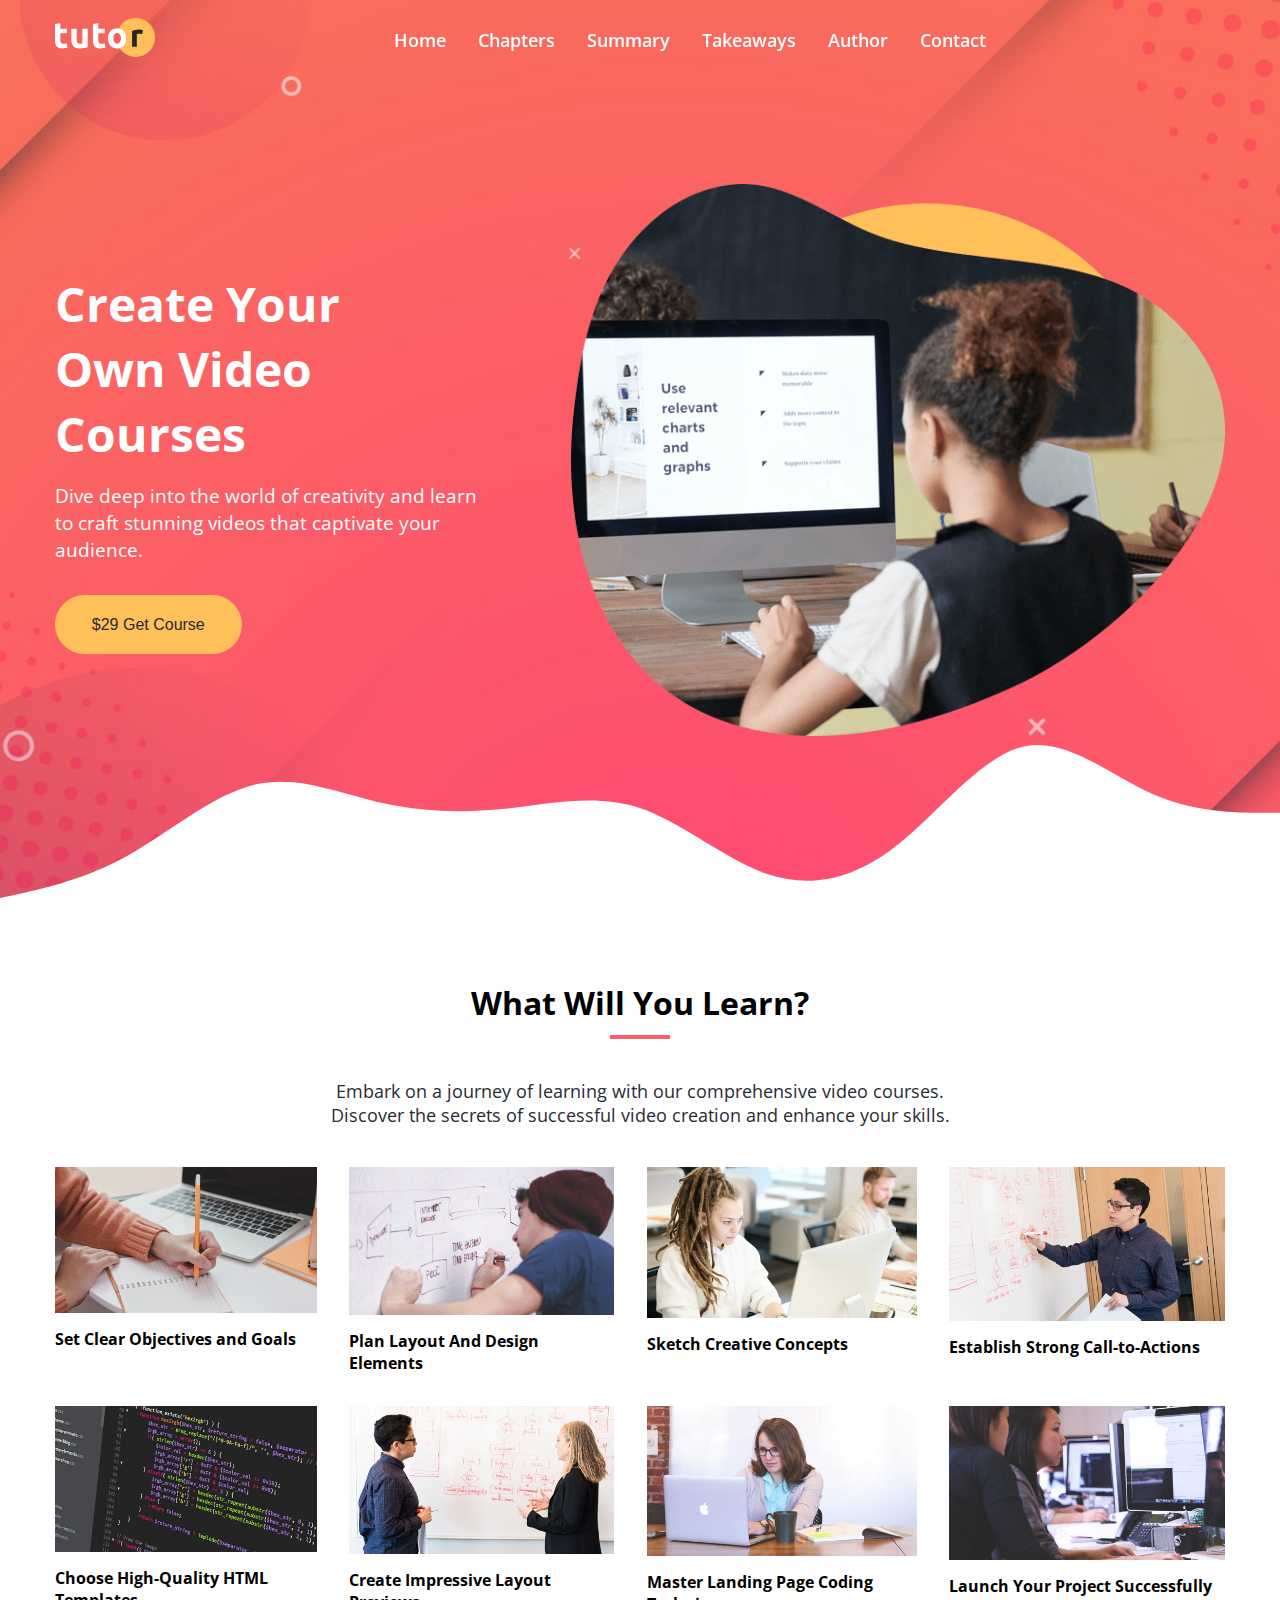
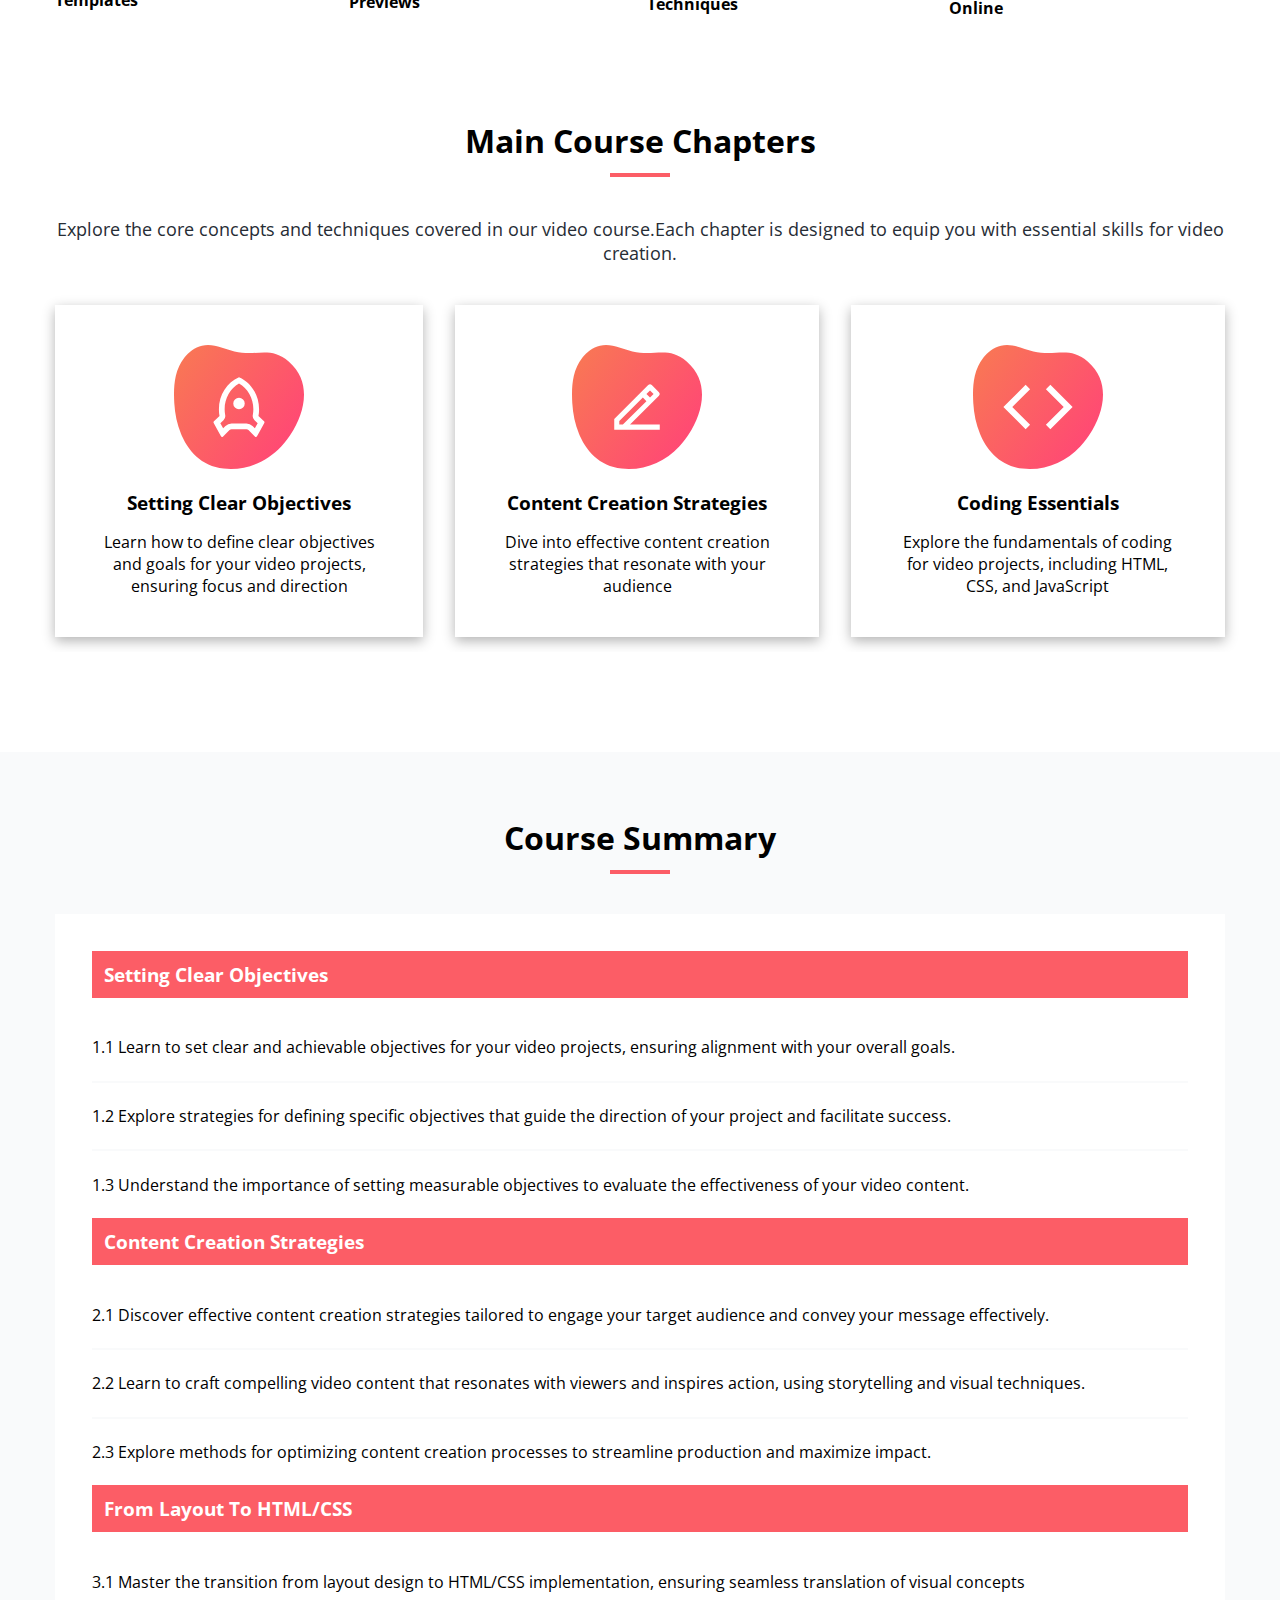
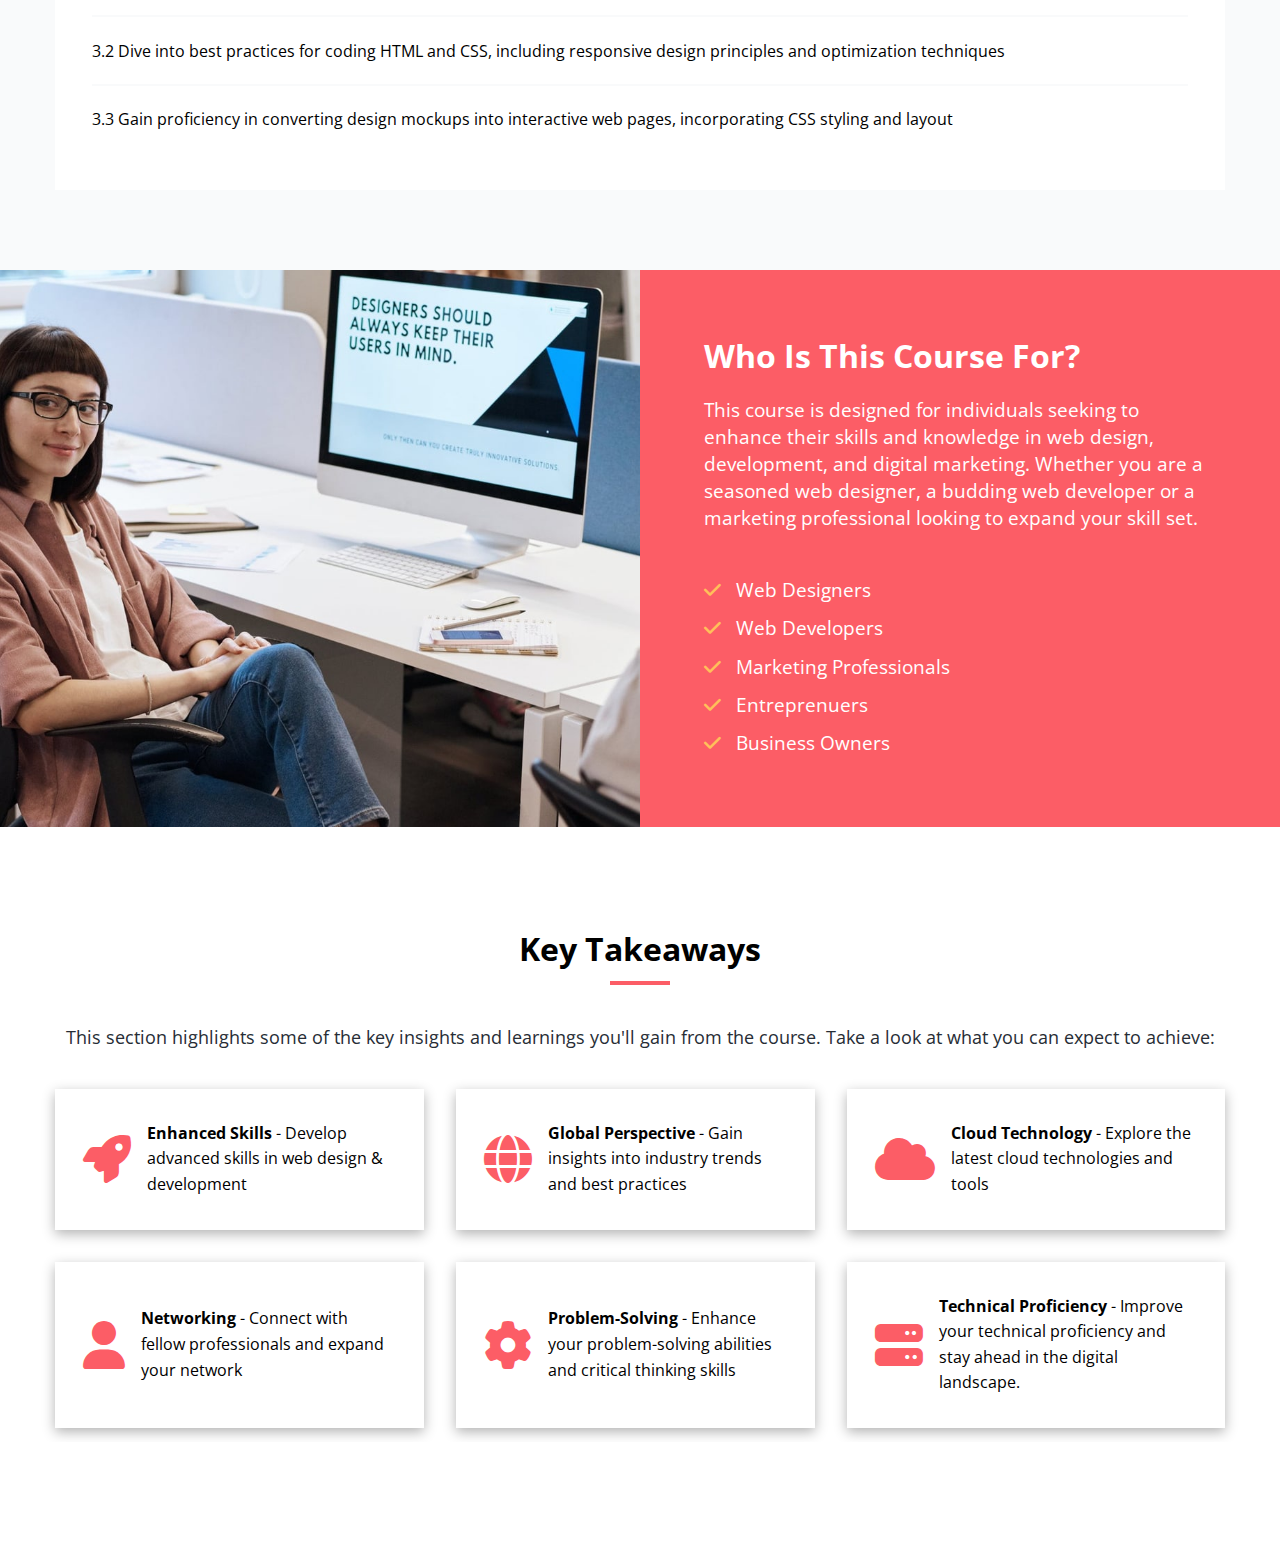
==== tutor-website/index.html @ 5ababb3a "Add skills section" ====
<!DOCTYPE html>
<html lang="en">
  <head>
    <meta charset="UTF-8" />
    <meta http-equiv="X-UA-Compatible" content="IE=edge" />
    <meta name="viewport" content="width=device-width, initial-scale=1.0" />
    <title>Welcome to Tutor</title>
    <link rel="preconnect" href="https://fonts.googleapis.com" />
    <link rel="preconnect" href="https://fonts.gstatic.com" crossorigin />
    <link
      href="https://fonts.googleapis.com/css2?family=Open+Sans:ital,wght@0,300..800;1,300..800&display=swap"
      rel="stylesheet"
    />
    <link
      rel="stylesheet"
      href="https://cdnjs.cloudflare.com/ajax/libs/font-awesome/6.7.2/css/all.min.css"
      integrity="sha512-Evv84Mr4kqVGRNSgIGL/F/aIDqQb7xQ2vcrdIwxfjThSH8CSR7PBEakCr51Ck+w+/U6swU2Im1vVX0SVk9ABhg=="
      crossorigin="anonymous"
      referrerpolicy="no-referrer"
    />
    <link rel="stylesheet" href="./css/styles.css" />
  </head>
  <body>
    <nav class="navbar">
      <div class="container navbar-flex">
        <div class="logo">
          <img src="./images/logo.svg" alt="Logo" />
        </div>
        <div class="main-menu-items">
          <ul class="main-menu-list">
            <li>
              <a href="#">Home</a>
            </li>
            <li>
              <a href="#">Chapters</a>
            </li>
            <li>
              <a href="#">Summary</a>
            </li>
            <li>
              <a href="#">Takeaways</a>
            </li>
            <li>
              <a href="#">Author</a>
            </li>
            <li>
              <a href="#">Contact</a>
            </li>
          </ul>
        </div>
        <div class="mobile-menu">
          <button class="burger"><i class="fas fa-bars fa-2x"></i></button>
        </div>
      </div>
    </nav>

    <div class="hero">
      <svg
        class="hero-wave"
        xmlns="http://www.w3.org/2000/svg"
        viewBox="0 0 1440 320"
      >
        <path
          fill="#ffffff"
          fill-opacity="1"
          d="M0,224L24,218.7C48,213,96,203,144,176C192,149,240,107,288,96C336,85,384,107,432,117.3C480,128,528,128,576,122.7C624,117,672,107,720,122.7C768,139,816,181,864,197.3C912,213,960,203,1008,165.3C1056,128,1104,64,1152,53.3C1200,43,1248,85,1296,106.7C1344,128,1392,128,1416,128L1440,128L1440,320L1416,320C1392,320,1344,320,1296,320C1248,320,1200,320,1152,320C1104,320,1056,320,1008,320C960,320,912,320,864,320C816,320,768,320,720,320C672,320,624,320,576,320C528,320,480,320,432,320C384,320,336,320,288,320C240,320,192,320,144,320C96,320,48,320,24,320L0,320Z"
        ></path>
      </svg>
      <div class="container">
        <div class="hero-container">
          <div class="hero-text">
            <h1>Create Your Own Video Courses</h1>
            <p>
              Dive deep into the world of creativity and learn to craft stunning
              videos that captivate your audience.
            </p>
            <button>$29 Get Course</button>
          </div>
          <div class="hero-photo">
            <img src="./images/header-course.png" alt="A girl" />
          </div>
        </div>
      </div>
    </div>
    <section class="learn">
      <div class="container learn-container">
        <div class="main-heading">
          <h2 class="title">What Will You Learn?</h2>
          <p class="subtitle">
            Embark on a journey of learning with our comprehensive video
            courses.
          </p>
          <p class="subtitle">
            Discover the secrets of successful video creation and enhance your
            skills.
          </p>
        </div>
        <div class="gallery">
          <div class="gallery-item">
            <img src="./images/description-1.jpg" alt="" />
            <p>Set Clear Objectives and Goals</p>
          </div>
          <div class="gallery-item">
            <img src="./images/description-2.jpg" alt="" />
            <p>Plan Layout And Design Elements</p>
          </div>
          <div class="gallery-item">
            <img src="./images/description-3.jpg" alt="" />
            <p>Sketch Creative Concepts</p>
          </div>
          <div class="gallery-item">
            <img src="./images/description-4.jpg" alt="" />
            <p>Establish Strong Call-to-Actions</p>
          </div>
          <div class="gallery-item">
            <img src="./images/description-5.jpg" alt="" />
            <p>Choose High-Quality HTML Templates</p>
          </div>
          <div class="gallery-item">
            <img src="./images/description-6.jpg" alt="" />
            <p>Create Impressive Layout Previews</p>
          </div>
          <div class="gallery-item">
            <img src="./images/description-7.jpg" alt="" />
            <p>Master Landing Page Coding Techniques</p>
          </div>
          <div class="gallery-item">
            <img src="./images/description-8.jpg" alt="" />
            <p>Launch Your Project Successfully Online</p>
          </div>
        </div>
      </div>
    </section>
    <section class="concepts">
      <div class="container concepts-container">
        <div class="main-heading">
          <h2 class="title">Main Course Chapters</h2>
          <p class="subtitle">
            Explore the core concepts and techniques covered in our video
            course.Each chapter is designed to equip you with essential skills
            for video creation.
          </p>
        </div>
        <div class="concept-items">
          <div class="concept-item">
            <img src="./images/chapters-icon-1.svg" alt="" />
            <h3>Setting Clear Objectives</h3>
            <p>
              Learn how to define clear objectives and goals for your video
              projects, ensuring focus and direction
            </p>
          </div>
          <div class="concept-item">
            <img src="./images/chapters-icon-2.svg" alt="" />
            <h3>Content Creation Strategies</h3>
            <p>
              Dive into effective content creation strategies that resonate with
              your audience
            </p>
          </div>
          <div class="concept-item">
            <img src="./images/chapters-icon-3.svg" alt="" />
            <h3>Coding Essentials</h3>
            <p>
              Explore the fundamentals of coding for video projects, including
              HTML, CSS, and JavaScript
            </p>
          </div>
        </div>
      </div>
    </section>
    <section class="summary">
      <div class="container summary-container">
        <div class="main-heading">
          <h2 class="title">Course Summary</h2>
        </div>
        <div class="summary-items">
          <div class="summary-item">
            <h3>Setting Clear Objectives</h3>
            <p>
              1.1 Learn to set clear and achievable objectives for your video
              projects, ensuring alignment with your overall goals.
            </p>
            <p>
              1.2 Explore strategies for defining specific objectives that guide
              the direction of your project and facilitate success.
            </p>
            <p>
              1.3 Understand the importance of setting measurable objectives to
              evaluate the effectiveness of your video content.
            </p>
          </div>
          <div class="summary-item">
            <h3>Content Creation Strategies</h3>
            <p>
              2.1 Discover effective content creation strategies tailored to
              engage your target audience and convey your message effectively.
            </p>
            <p>
              2.2 Learn to craft compelling video content that resonates with
              viewers and inspires action, using storytelling and visual
              techniques.
            </p>
            <p>
              2.3 Explore methods for optimizing content creation processes to
              streamline production and maximize impact.
            </p>
          </div>
          <div class="summary-item">
            <h3>From Layout To HTML/CSS</h3>
            <p>
              3.1 Master the transition from layout design to HTML/CSS
              implementation, ensuring seamless translation of visual concepts
            </p>
            <p>
              3.2 Dive into best practices for coding HTML and CSS, including
              responsive design principles and optimization techniques
            </p>
            <p>
              3.3 Gain proficiency in converting design mockups into interactive
              web pages, incorporating CSS styling and layout
            </p>
          </div>
        </div>
      </div>
    </section>
    <section class="audience">
      <div class="audience-container">
        <div class="audience-left"></div>
        <div class="audience-right">
          <h2>Who Is This Course For?</h2>
          <p>
            This course is designed for individuals seeking to enhance their
            skills and knowledge in web design, development, and digital
            marketing. Whether you are a seasoned web designer, a budding web
            developer or a marketing professional looking to expand your skill
            set.
          </p>
          <ul>
            <li><i class="fa-solid fa-check"></i>Web Designers</li>
            <li><i class="fa-solid fa-check"></i>Web Developers</li>
            <li><i class="fa-solid fa-check"></i>Marketing Professionals</li>
            <li><i class="fa-solid fa-check"></i>Entreprenuers</li>
            <li><i class="fa-solid fa-check"></i>Business Owners</li>
          </ul>
        </div>
      </div>
    </section>
    <section class="skills">
      <div class="container skills-container">
        <div class="main-heading">
          <h2 class="title">Key Takeaways</h2>
          <p class="subtitle">
            This section highlights some of the key insights and learnings
            you'll gain from the course. Take a look at what you can expect to
            achieve:
          </p>
        </div>
        <div class="skills-items">
          <div class="skills-item">
            <i class="fas fa-rocket fa-3x"></i>
            <p>
              <strong>Enhanced Skills</strong> - Develop advanced skills in web
              design & development
            </p>
          </div>
          <div class="skills-item">
            <i class="fas fa-globe fa-3x"></i>
            <p>
              <strong>Global Perspective</strong> - Gain insights into industry
              trends and best practices
            </p>
          </div>
          <div class="skills-item">
            <i class="fas fa-cloud fa-3x"></i>
            <p>
              <strong>Cloud Technology</strong> - Explore the latest cloud
              technologies and tools
            </p>
          </div>
          <div class="skills-item">
            <i class="fas fa-user fa-3x"></i>
            <p>
              <strong>Networking</strong> - Connect with fellow professionals
              and expand your network
            </p>
          </div>
          <div class="skills-item">
            <i class="fas fa-cog fa-3x"></i>
            <p>
              <strong>Problem-Solving</strong> - Enhance your problem-solving
              abilities and critical thinking skills
            </p>
          </div>
          <div class="skills-item">
            <i class="fas fa-server fa-3x"></i>
            <p>
              <strong>Technical Proficiency</strong> - Improve your technical
              proficiency and stay ahead in the digital landscape.
            </p>
          </div>
        </div>
      </div>
    </section>
    <script src="./js/script.js"></script>
  </body>
</html>
---- tutor-website/css/styles.css ----
* {
  margin: 0;
  padding: 0;
  box-sizing: border-box;
}
img {
  max-width: 100%;
}
body {
  font-family: "Open Sans", serif;
  width: 100%;
  overflow-x: hidden;
}
.logo {
  width: 100px;
}
button {
  border: none;
  background: transparent;
  outline: none;
}
a {
  text-decoration: none;
}
li {
  list-style-type: none;
}
section {
  padding-bottom: 100px;
}
.container {
  overflow: hidden;
  max-width: 1200px;
  margin: 0 auto;
  padding-inline: 15px;
}
.main-heading {
  margin-bottom: 40px;
}
.title {
  font-size: 2rem;
  font-weight: 700;
  margin-bottom: 40px;
  position: relative;
  padding-bottom: 15px;
}
.title:after {
  display: block;
  position: absolute;
  content: "";
  left: 50%;
  bottom: 0px;
  width: 60px;
  height: 4px;
  background: #fc5d66;
  translate: -50% 0;
}
.subtitle {
  font-size: 18px;
  color: #272d35;
}
.main-heading {
  text-align: center;
}
.navbar.active {
  background: rgba(235, 77, 85, 0.8);
  backdrop-filter: blur(10px);
}
.navbar {
  z-index: 100;
  display: flex;
  align-items: center;
  justify-content: space-between;
  /* border: 1px solid black; */
  width: 100%;
  height: 80px;
  position: fixed;
  /* padding-block: 20px; */
  transition: background 0.3s ease;
}
.navbar a {
  color: #fff;
  font-weight: 600;
  font-size: 18px;
}
.navbar-flex {
  display: flex;
  justify-content: space-between;
  align-items: center;
  width: 100%;
}
.main-menu-list {
  display: flex;
  gap: 2rem;
}

.burger {
  color: #fff;
  padding: 7px;
  display: none;
}

.hero {
  position: relative;
  background: url("../images/header-background.jpg") no-repeat center
    center/cover;
  padding-block: 11.5rem 15rem;
  min-height: 100vh;
  color: #fff;
}
.main-menu-list.active {
  translate: 0;
}
.hero-container {
  display: flex;
  gap: 80px;
  align-items: center;
  justify-content: space-between;
}
.hero-text {
  flex: 1;
}
.hero-text button {
  display: block;
  background: #ffc05a;
  padding: 1.3rem 2.3rem;
  border-radius: 32px;
  font-size: 1rem;
  color: #272d35;
}
.hero-text h1 {
  font-size: 3rem;
  margin-bottom: 1rem;
  max-width: 400px;
}
.hero-text p {
  font-size: 1.2rem;
  margin-bottom: 2rem;
}
.hero-photo img {
  width: 100%;
}
.hero-photo {
  flex: 1.5;
}
.hero-wave {
  position: absolute;
  left: 0;
  bottom: -2px;
}

.gallery {
  display: grid;
  grid-template-columns: repeat(4, auto);
  gap: 2rem;
}
.gallery-item img {
  transition: transform 0.3s ease;
  margin-bottom: 10px;
}
.gallery-item img:hover {
  transform: scale(1.1);
}
.gallery-item p {
  font-weight: 700;
}

.concept-items {
  display: grid;
  grid-template-columns: repeat(3, auto);
  gap: 2rem;
  text-align: center;
}

.concepts-container {
  padding-block-end: 15px;
}

.concept-item {
  padding: 40px;
  box-shadow: 0 4px 12px 0 rgba(0, 0, 0, 0.3);
}
.concept-item *:not(:last-child) {
  margin-bottom: 1rem;
}
.concept-item img {
  width: 130px;
}

.summary {
  background-color: #f9fafb;
  padding: 4rem 2rem 5rem;
}
.summary-items {
  background: #fff;
  padding: 2.3rem;
}
.summary-item h3 {
  background: #fc5d66;
  color: #fff;
  font-weight: 700;
  font-size: 1.2rem;
  padding: 10px 12px;
  margin-bottom: 1rem;
}
.summary-item p {
  padding: 1.4rem 0;
}
.summary-item p:not(:last-child) {
  border-bottom: 2px solid #f9fafb;
}

.audience-container {
  display: flex;
}
.audience-left {
  width: 50%;
  background: url("../images/audience.jpg") no-repeat top center/cover;
}
.audience-right {
  color: #fff;
  background: #fc5d66;
  width: 50%;
  padding: 4rem;
}
.audience-right h2 {
  font-size: 2rem;
  font-weight: 700;
  margin-bottom: 1.2rem;
}
.audience-right p {
  font-size: 1.2rem;
  margin-bottom: 2.5rem;
}
.audience-right i {
  color: #ffc05a;
  margin-right: 15px;
}
.audience-right ul li {
  font-size: 1.2rem;
  line-height: 2;
}

.skills-container {
  padding-bottom: 14px;
}
.skills-items {
  display: grid;
  grid-template-columns: repeat(3, auto);
  gap: 2rem;
}
.skills-item i {
  color: #fc5d66;
  margin-right: 1rem;
}

.skills-item {
  display: flex;
  align-items: center;
  box-shadow: 0 4px 12px 0 rgba(0, 0, 0, 0.3);
  background: #fff;
  padding: 2rem 1.75rem;
  line-height: 1.6rem;
}
@media (max-width: 1200px) {
  .gallery {
    grid-template-columns: repeat(3, auto);
  }
  .audience-left {
    width: 40%;
    background-position: left center;
  }
  .audience-right {
    width: 60%;
  }
}
@media (max-width: 1100px) {
  .concept-items {
    grid-template-columns: repeat(2, auto);
  }
}
@media (max-width: 995px) {
  .hero-container {
    flex-direction: column;
  }
  .hero-text {
    max-width: 500px;
    display: flex;
    flex-direction: column;
    align-items: center;
    text-align: center;
  }
  .hero-text h1 {
    font-size: 2.5rem;
  }
  .gallery {
    grid-template-columns: repeat(2, auto);
  }
  .audience-container {
    flex-direction: column;
  }
  .audience-left {
    height: 600px;
    width: 100%;
  }
  .audience-right {
    width: 100%;
  }
  .skills-items {
    grid-template-columns: repeat(2, auto);
  }
}
@media (max-width: 768px) {
  .main-menu-list {
    /* display: none; */
    flex-direction: column;
    align-items: center;
    justify-content: center;
    position: fixed;
    background: rgba(0, 0, 0, 0.8);
    width: 100%;
    height: calc(100vh - 80px);
    left: 0;
    top: 80px;
    translate: 100% 0;
    transition: translate 0.3s ease;
  }
  .burger {
    display: block;
  }
  .concept-items {
    grid-template-columns: repeat(1, auto);
  }
  .skills-items {
    grid-template-columns: repeat(1, auto);
  }
}
@media (max-width: 580px) {
  .gallery {
    grid-template-columns: repeat(1, auto);
  }
  .audience-left {
    display: none;
  }
}
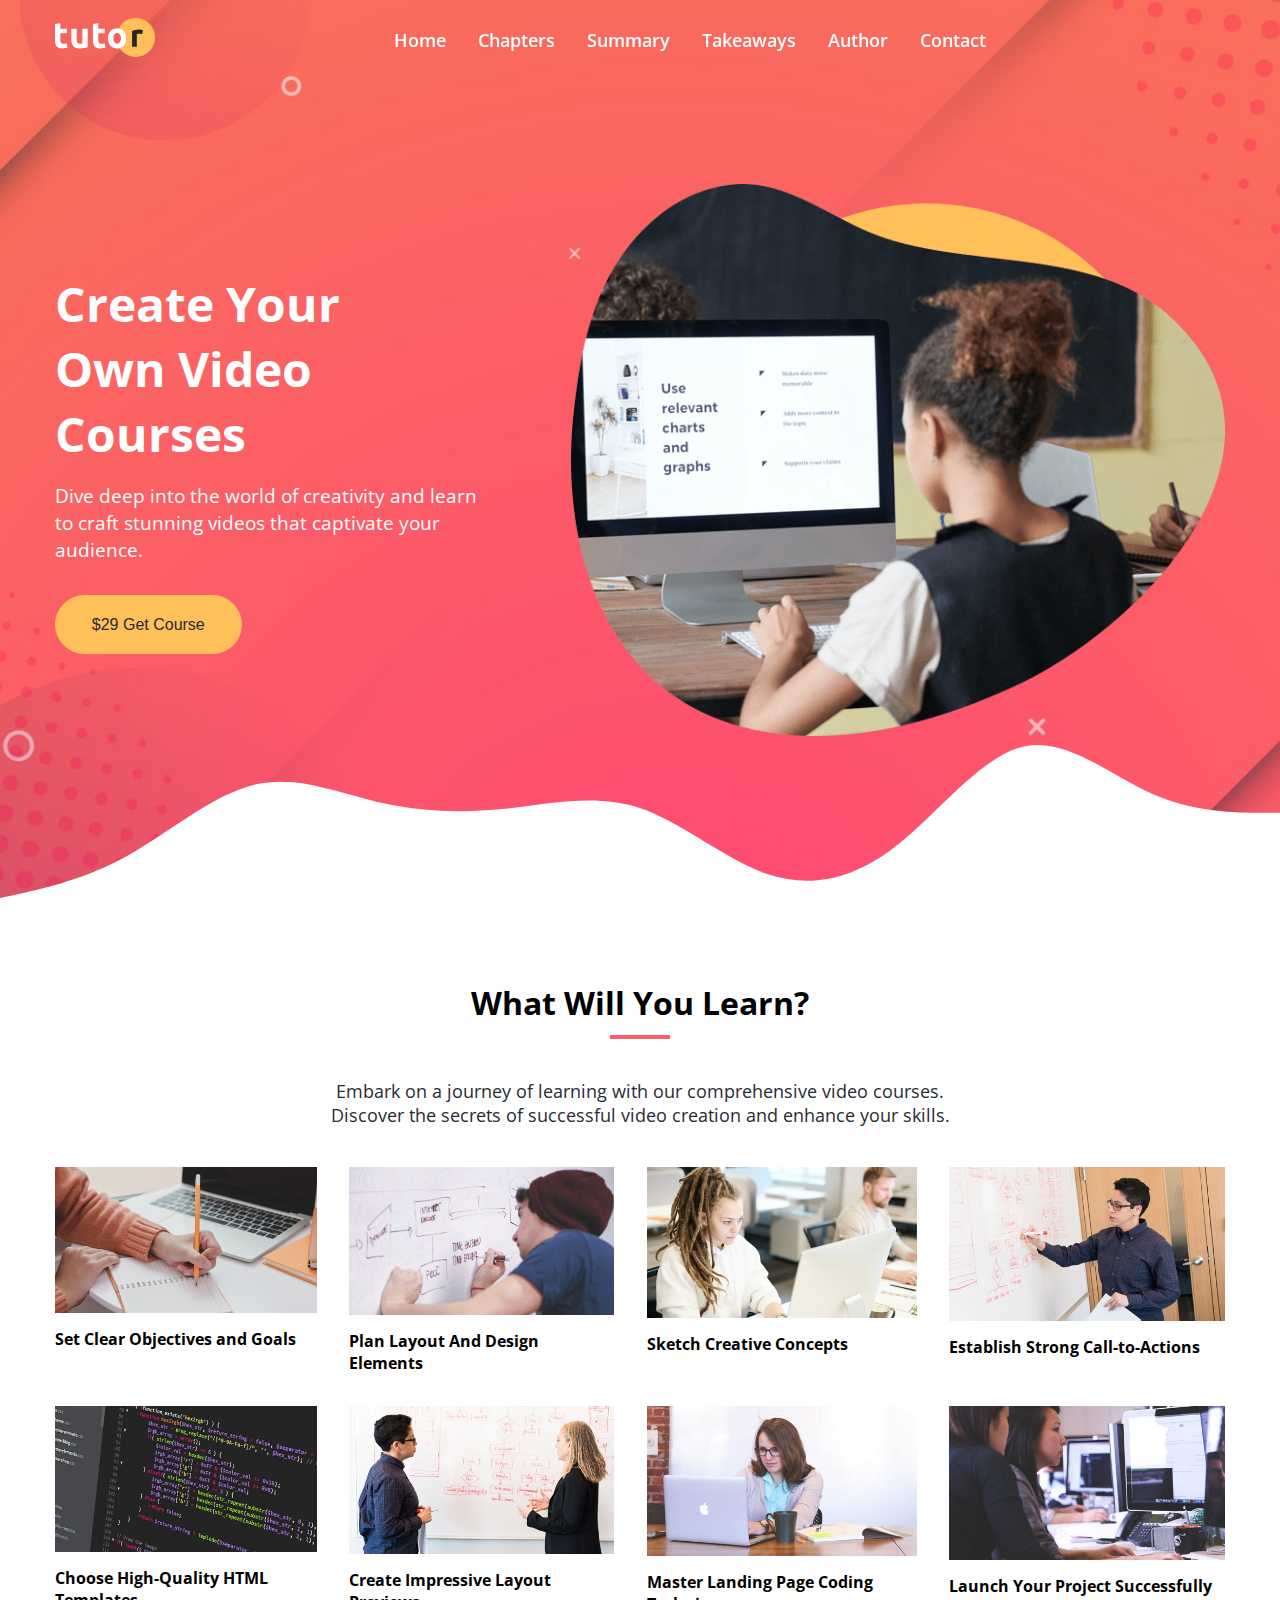
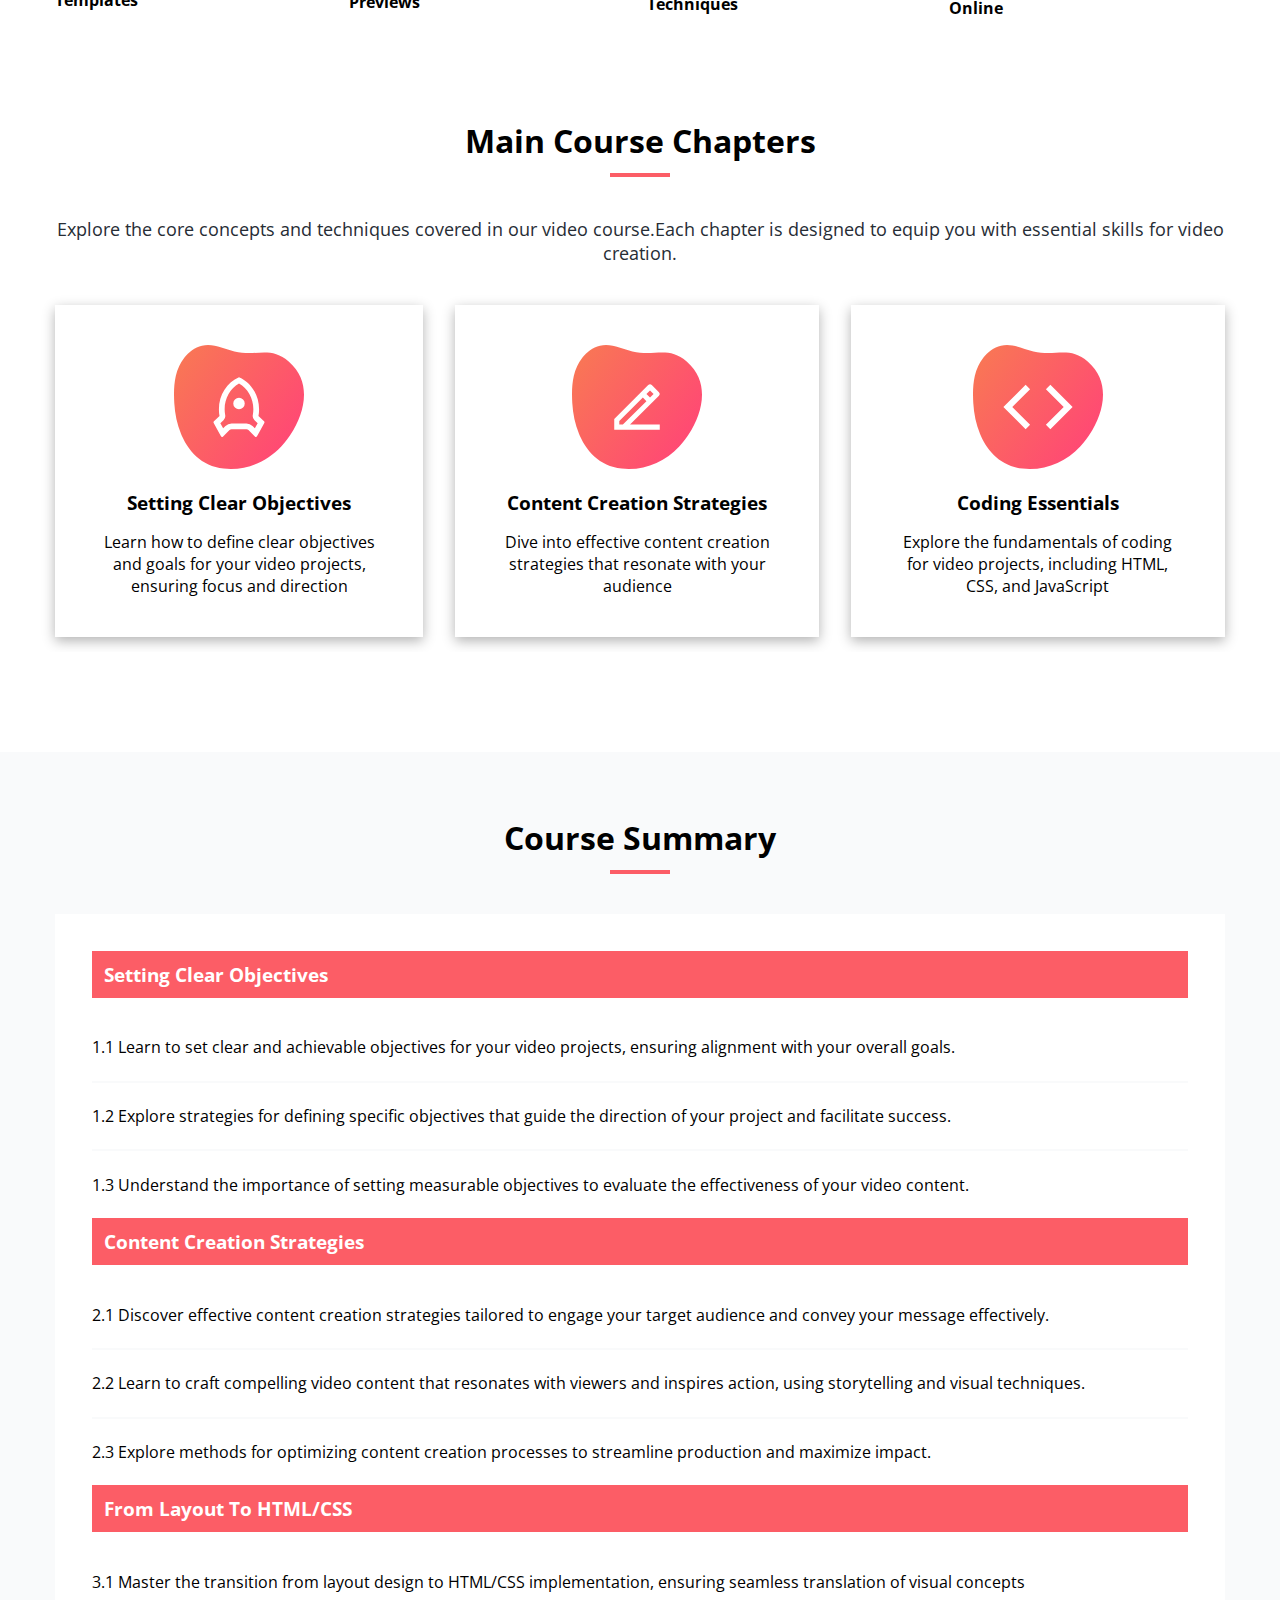
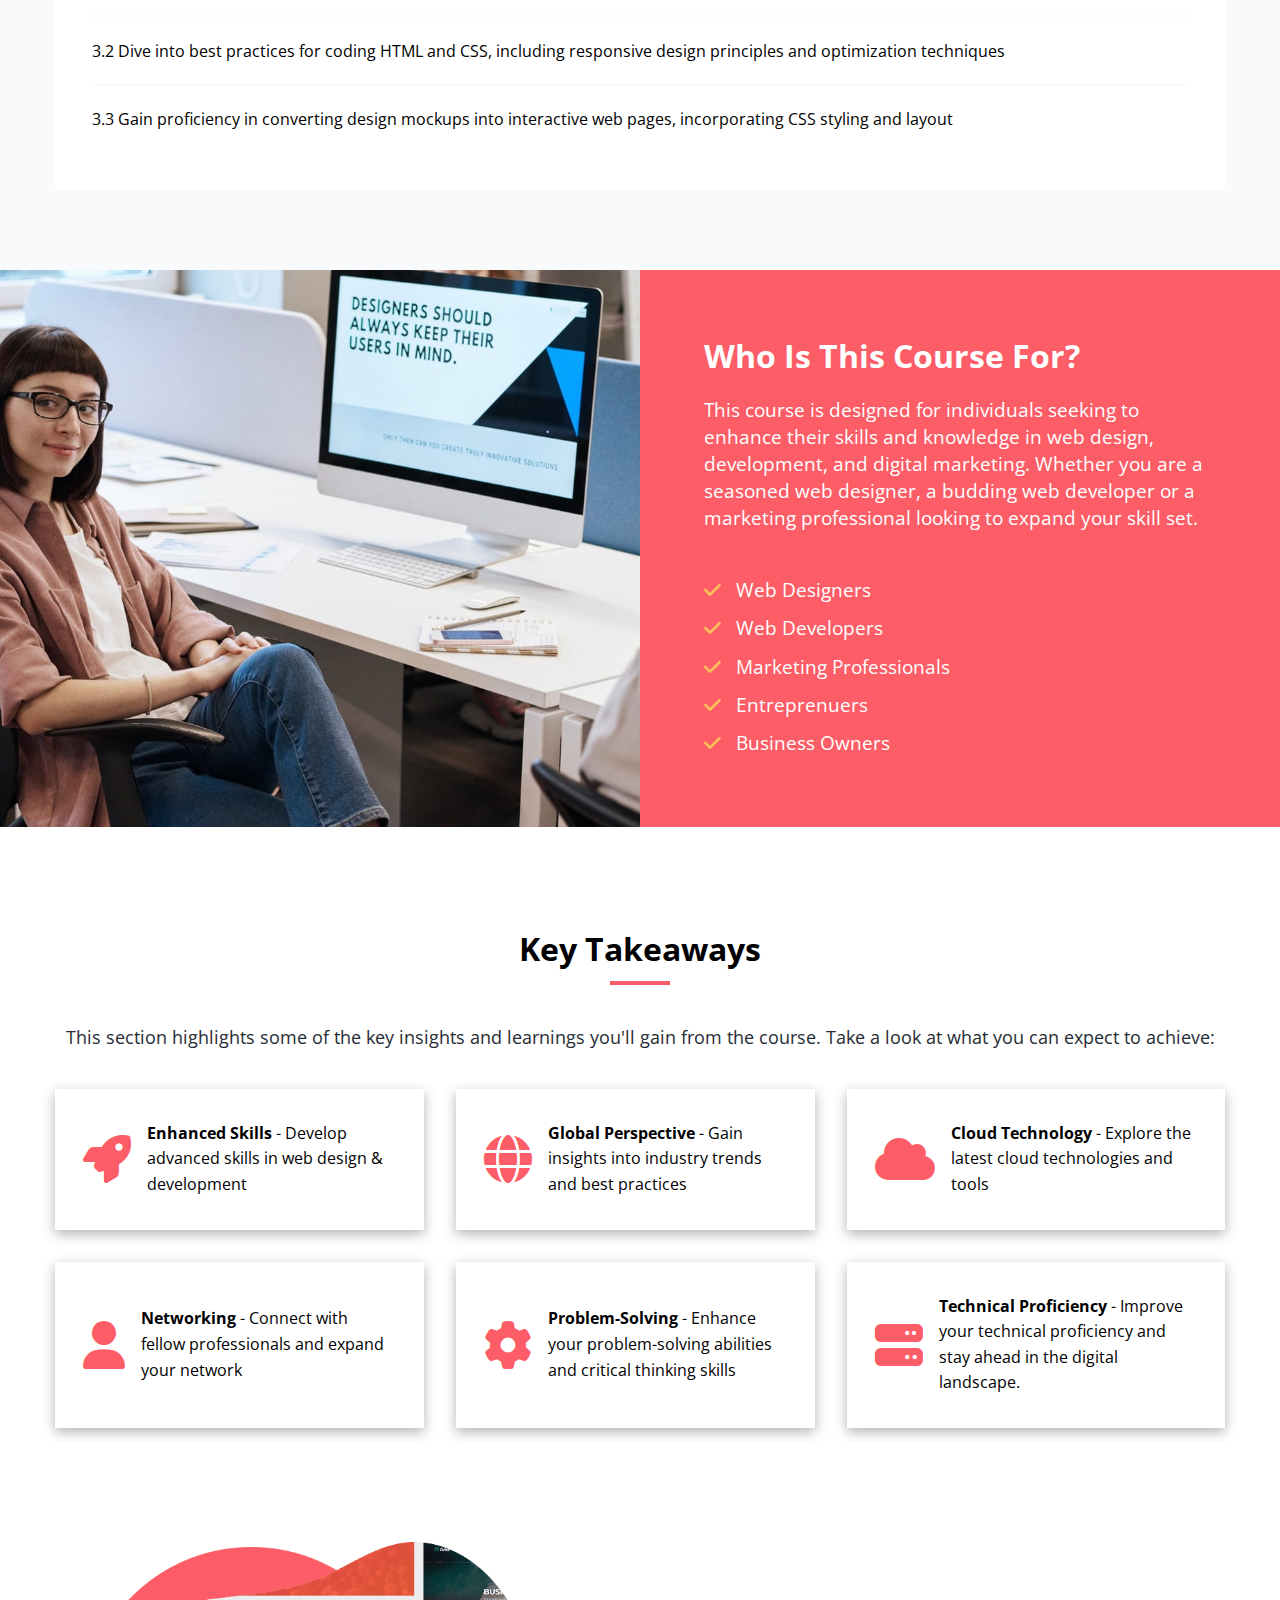
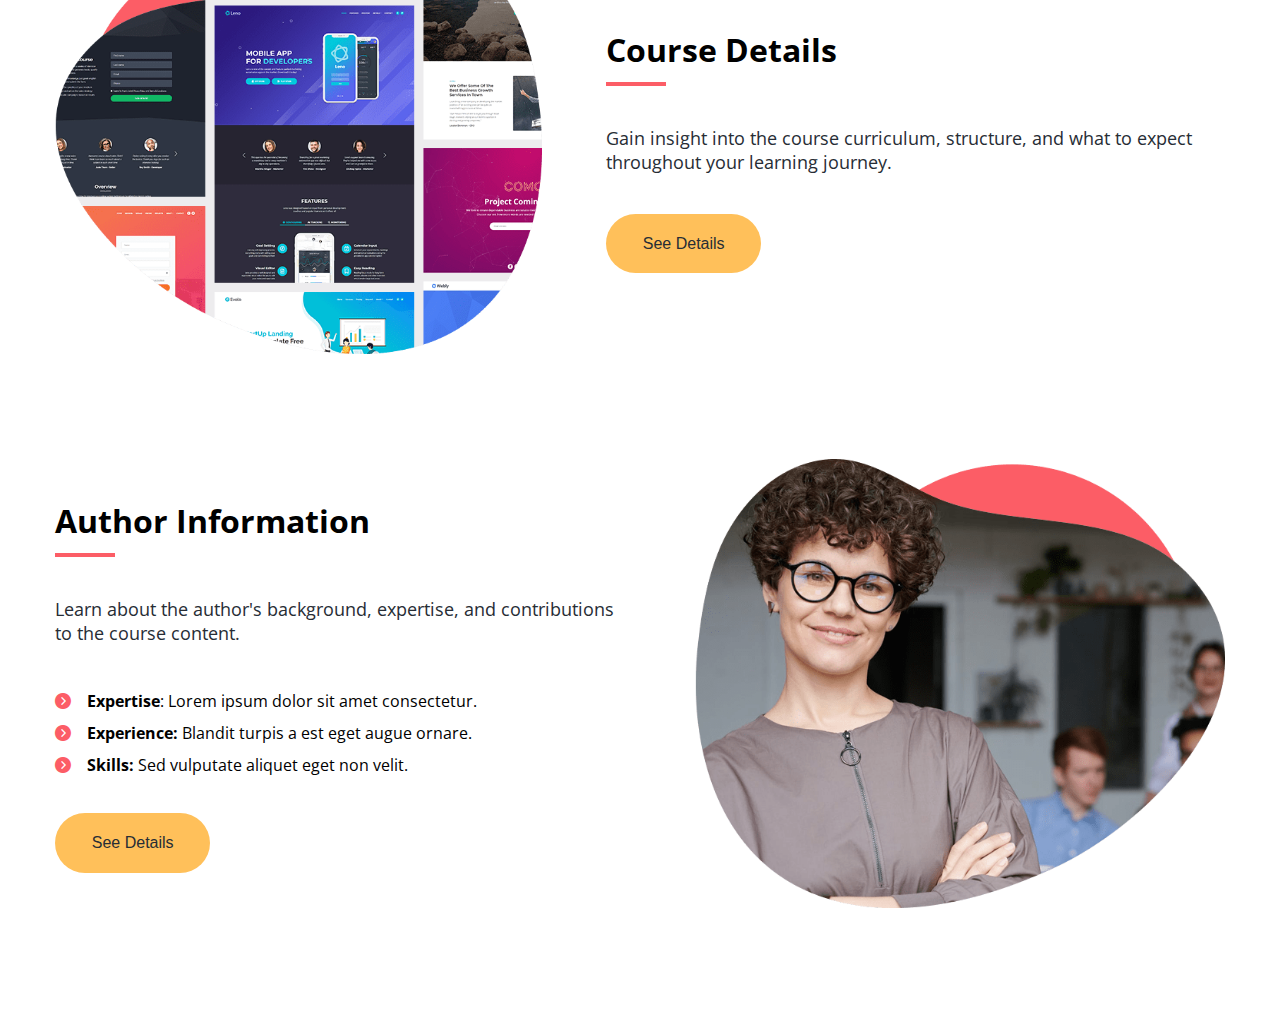
==== commit 6755250e: "Add info and details section" ====
--- a/tutor-website/index.html
+++ b/tutor-website/index.html
@@ -74,7 +74,7 @@
               Dive deep into the world of creativity and learn to craft stunning
               videos that captivate your audience.
             </p>
-            <button>$29 Get Course</button>
+            <button class="btn btn-border">$29 Get Course</button>
           </div>
           <div class="hero-photo">
             <img src="./images/header-course.png" alt="A girl" />
@@ -302,6 +302,60 @@
         </div>
       </div>
     </section>
+    <section class="details">
+      <div class="container details-container">
+        <div class="flex-block">
+          <div class="details-left">
+            <img src="./images/details.png" alt="details" />
+          </div>
+          <div class="details-right">
+            <div class="main-heading main-heading-left">
+              <h2 class="title">Course Details</h2>
+              <p class="subtitle">
+                Gain insight into the course curriculum, structure, and what to
+                expect throughout your learning journey.
+              </p>
+            </div>
+            <button class="btn">See Details</button>
+          </div>
+        </div>
+      </div>
+    </section>
+    <section class="info">
+      <div class="container details-container">
+        <div class="flex-block flex-block-inverted">
+          <div class="details-left">
+            <img src="./images/author.png" alt="details" />
+          </div>
+          <div class="details-right">
+            <div class="main-heading main-heading-left">
+              <h2 class="title">Author Information</h2>
+              <p class="subtitle">
+                Learn about the author's background, expertise, and
+                contributions to the course content.
+              </p>
+            </div>
+            <ul>
+              <li>
+                <i class="fas fa-chevron-circle-right"></i
+                ><strong>Expertise</strong>: Lorem ipsum dolor sit amet
+                consectetur.
+              </li>
+              <li>
+                <i class="fas fa-chevron-circle-right"></i
+                ><strong>Experience:</strong> Blandit turpis a est eget augue
+                ornare.
+              </li>
+              <li>
+                <i class="fas fa-chevron-circle-right"></i
+                ><strong>Skills:</strong> Sed vulputate aliquet eget non velit.
+              </li>
+            </ul>
+            <button class="btn">See Details</button>
+          </div>
+        </div>
+      </div>
+    </section>
     <script src="./js/script.js"></script>
   </body>
 </html>
--- a/tutor-website/css/styles.css
+++ b/tutor-website/css/styles.css
@@ -36,6 +36,22 @@
 }
 .main-heading {
   margin-bottom: 40px;
+  text-align: center;
+}
+.main-heading-left {
+  text-align: left;
+}
+.main-heading-left .title:after {
+  translate: 0;
+  left: 0;
+}
+.flex-block {
+  display: flex;
+  align-items: center;
+  gap: 4rem;
+}
+.flex-block-inverted {
+  flex-direction: row-reverse;
 }
 .title {
   font-size: 2rem;
@@ -59,8 +75,21 @@
   font-size: 18px;
   color: #272d35;
 }
-.main-heading {
-  text-align: center;
+.btn {
+  display: block;
+  background: #ffc05a;
+  padding: 1.3rem 2.3rem;
+  border-radius: 32px;
+  font-size: 1rem;
+  color: #272d35;
+  transition: all 0.3s ease;
+}
+.btn-border:hover {
+  border: 1px solid #fff;
+}
+.btn:hover {
+  background: #fc5d66;
+  color: #fff;
 }
 .navbar.active {
   background: rgba(235, 77, 85, 0.8);
@@ -120,14 +149,7 @@
 .hero-text {
   flex: 1;
 }
-.hero-text button {
-  display: block;
-  background: #ffc05a;
-  padding: 1.3rem 2.3rem;
-  border-radius: 32px;
-  font-size: 1rem;
-  color: #272d35;
-}
+
 .hero-text h1 {
   font-size: 3rem;
   margin-bottom: 1rem;
@@ -249,7 +271,8 @@
   grid-template-columns: repeat(3, auto);
   gap: 2rem;
 }
-.skills-item i {
+.skills-item i,
+.info i {
   color: #fc5d66;
   margin-right: 1rem;
 }
@@ -262,6 +285,14 @@
   padding: 2rem 1.75rem;
   line-height: 1.6rem;
 }
+
+.info ul {
+  margin-bottom: 2rem;
+}
+.info ul li {
+  line-height: 2rem;
+}
+
 @media (max-width: 1200px) {
   .gallery {
     grid-template-columns: repeat(3, auto);
@@ -308,6 +339,9 @@
   }
   .skills-items {
     grid-template-columns: repeat(2, auto);
+  }
+  .flex-block {
+    flex-direction: column;
   }
 }
 @media (max-width: 768px) {
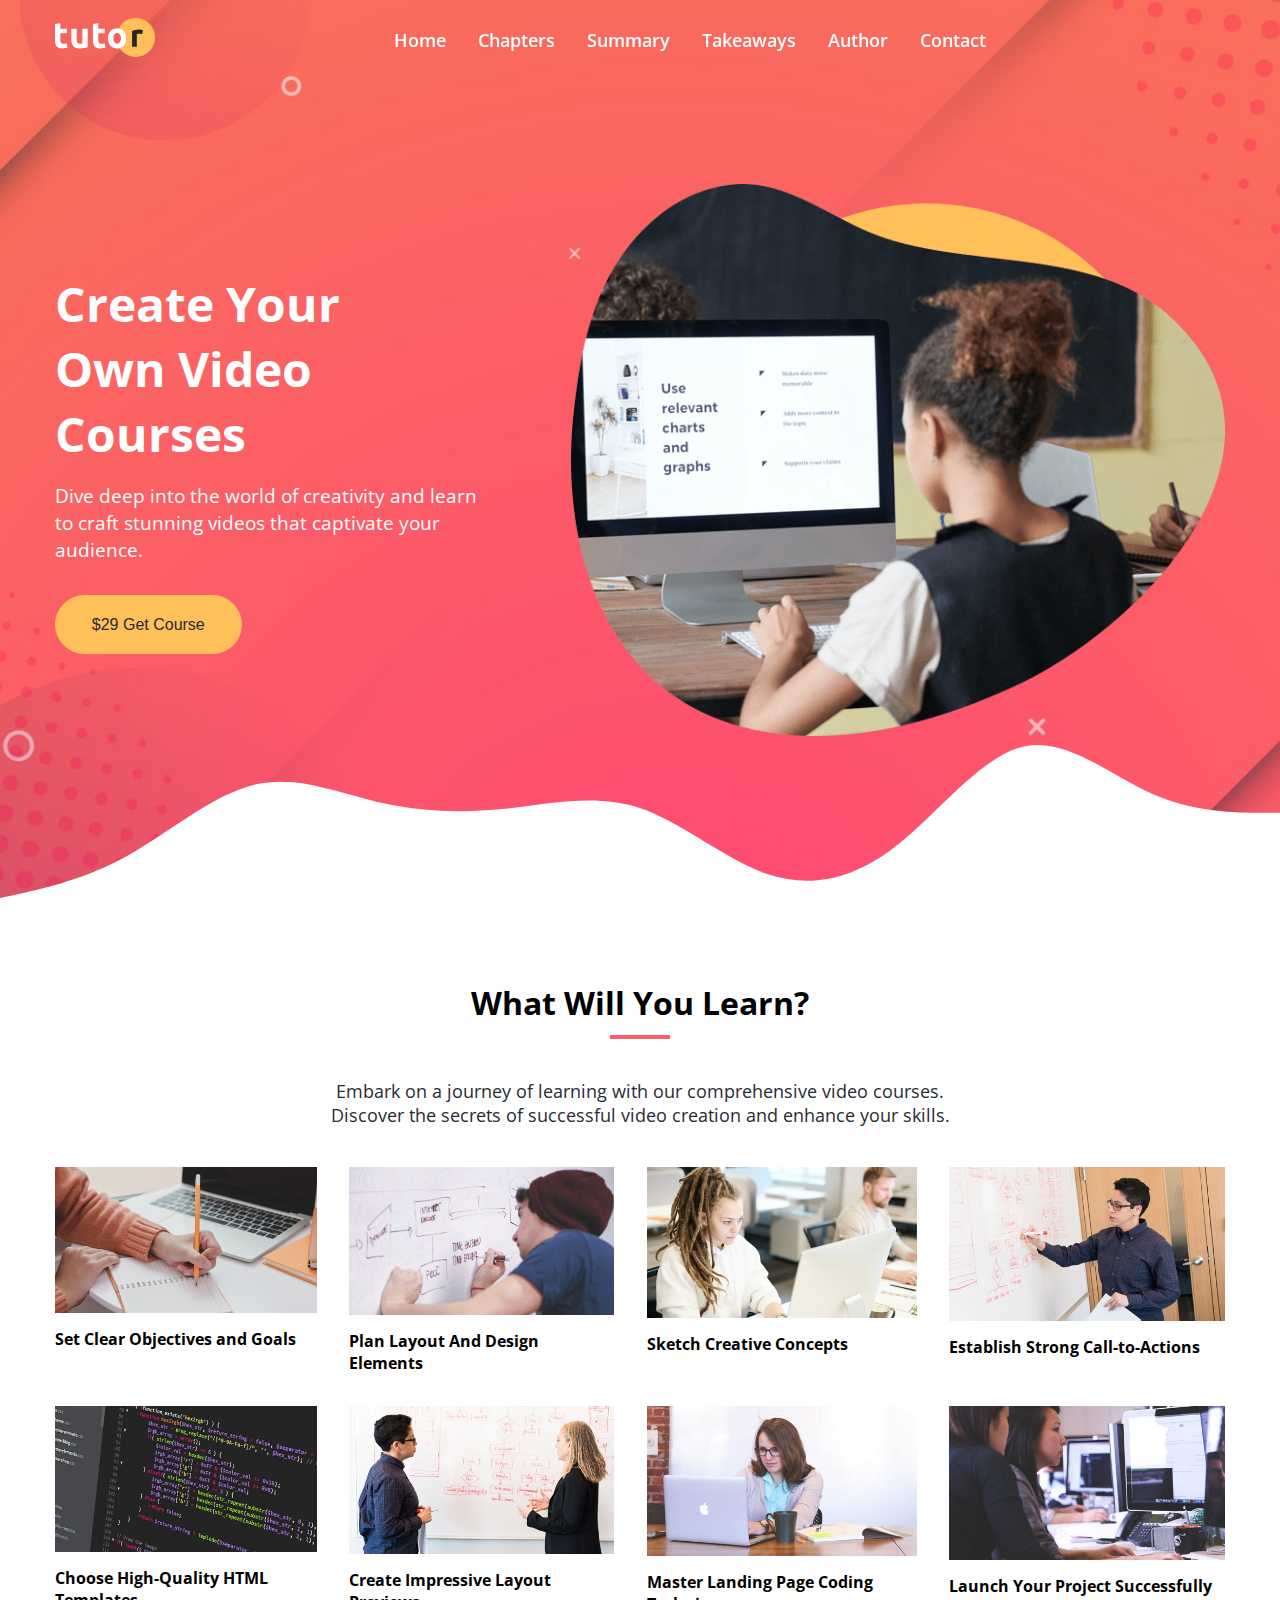
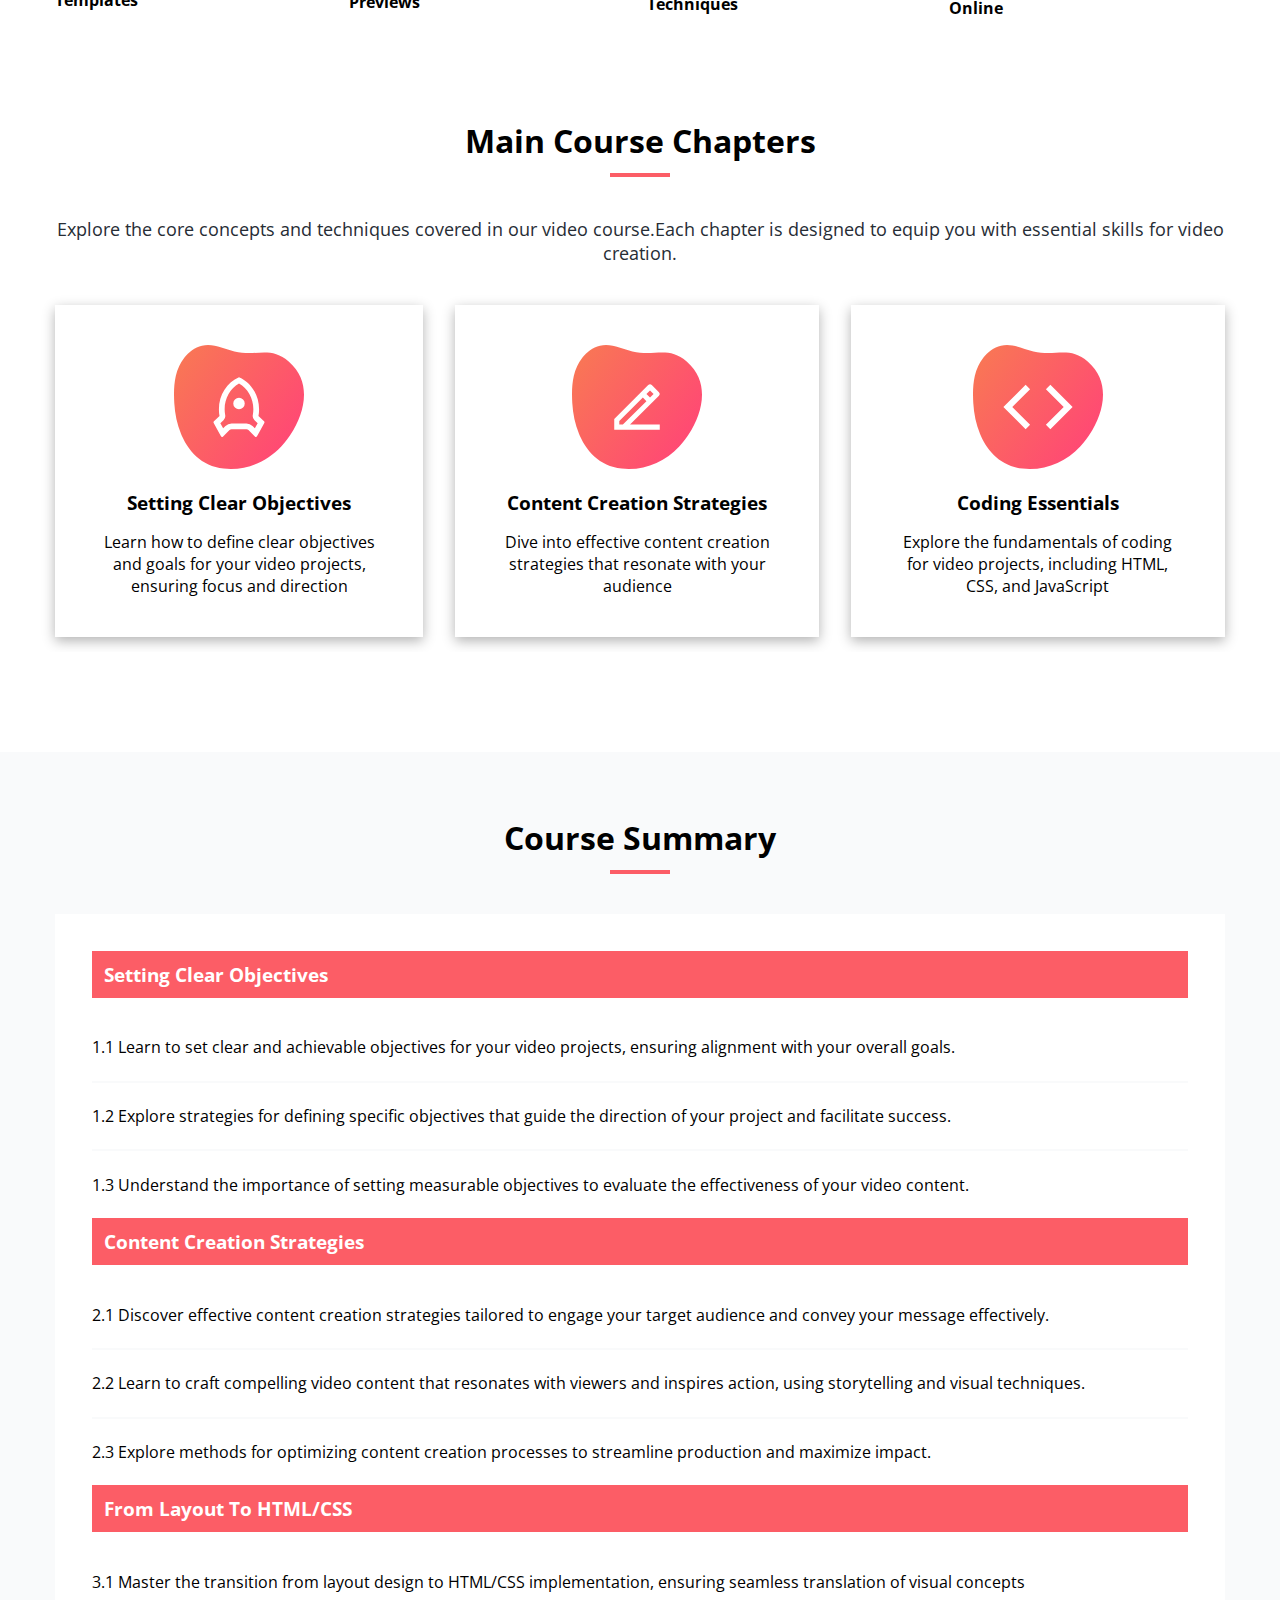
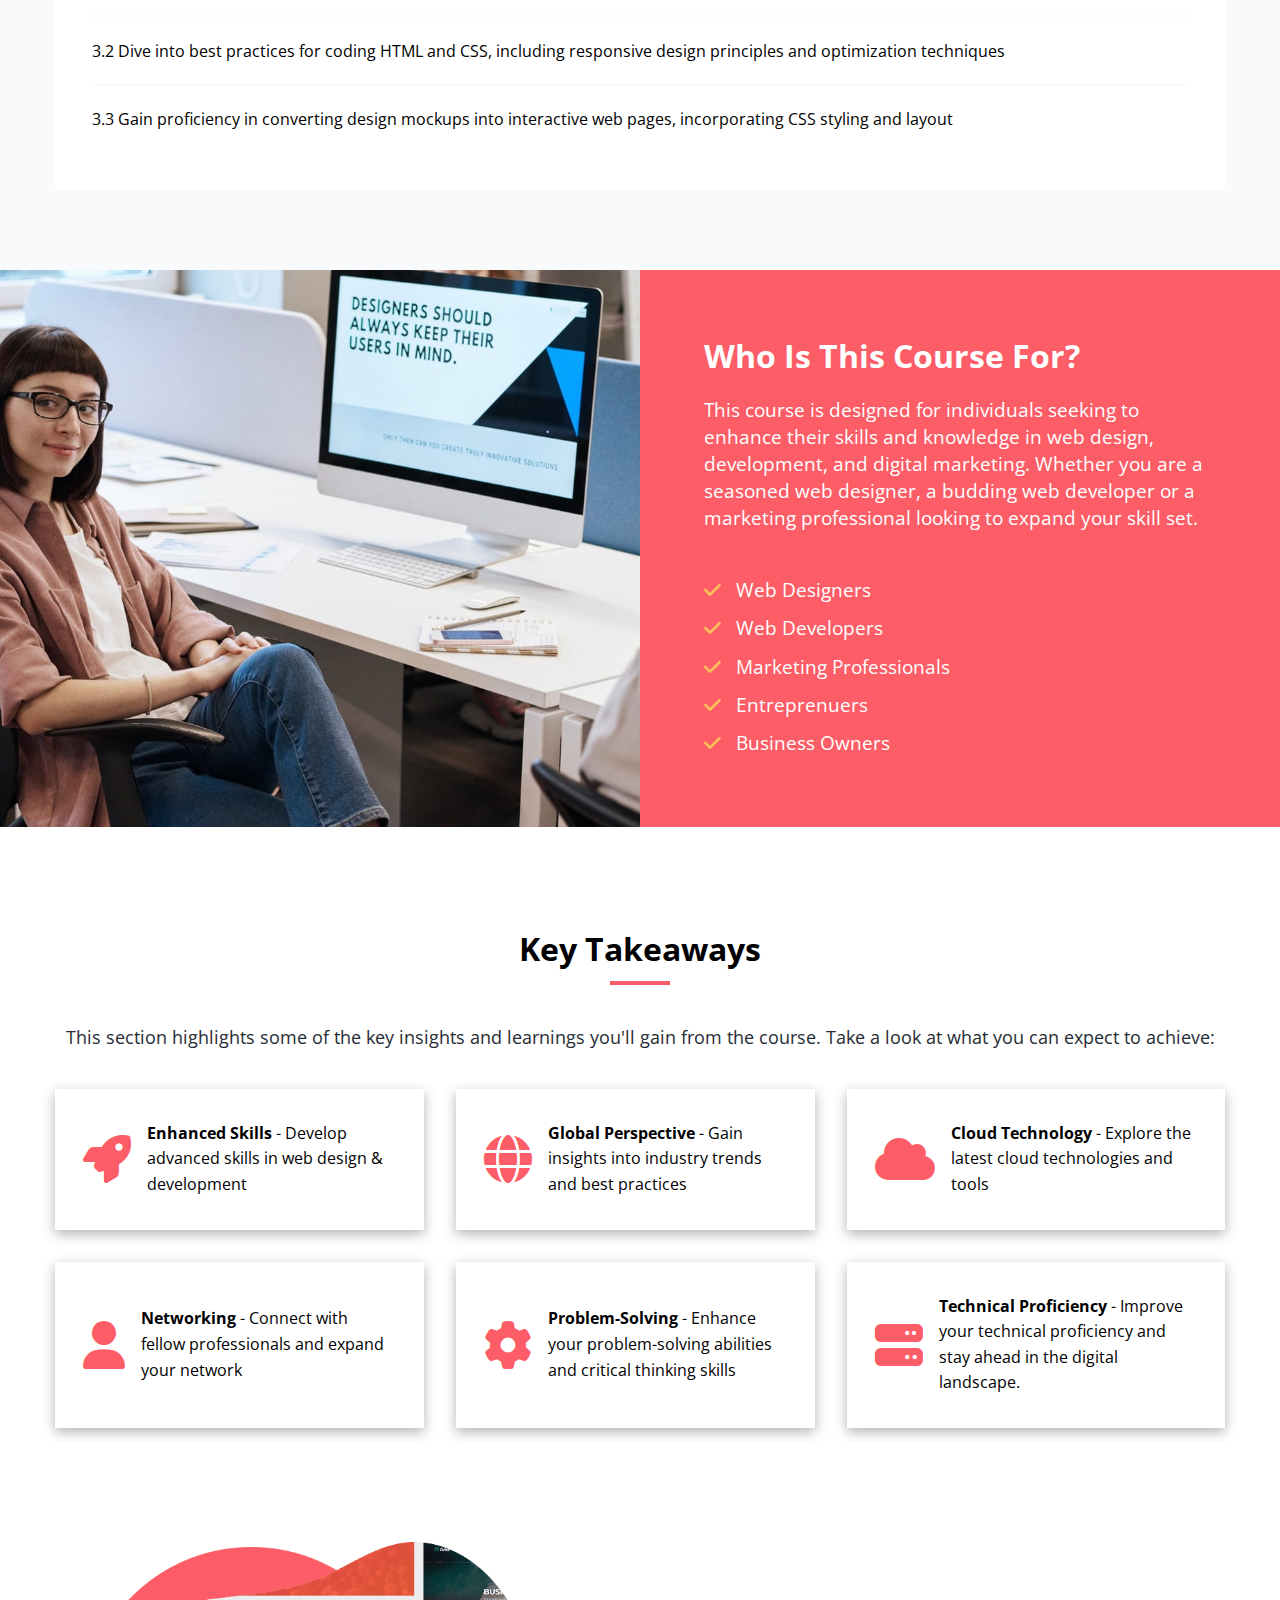
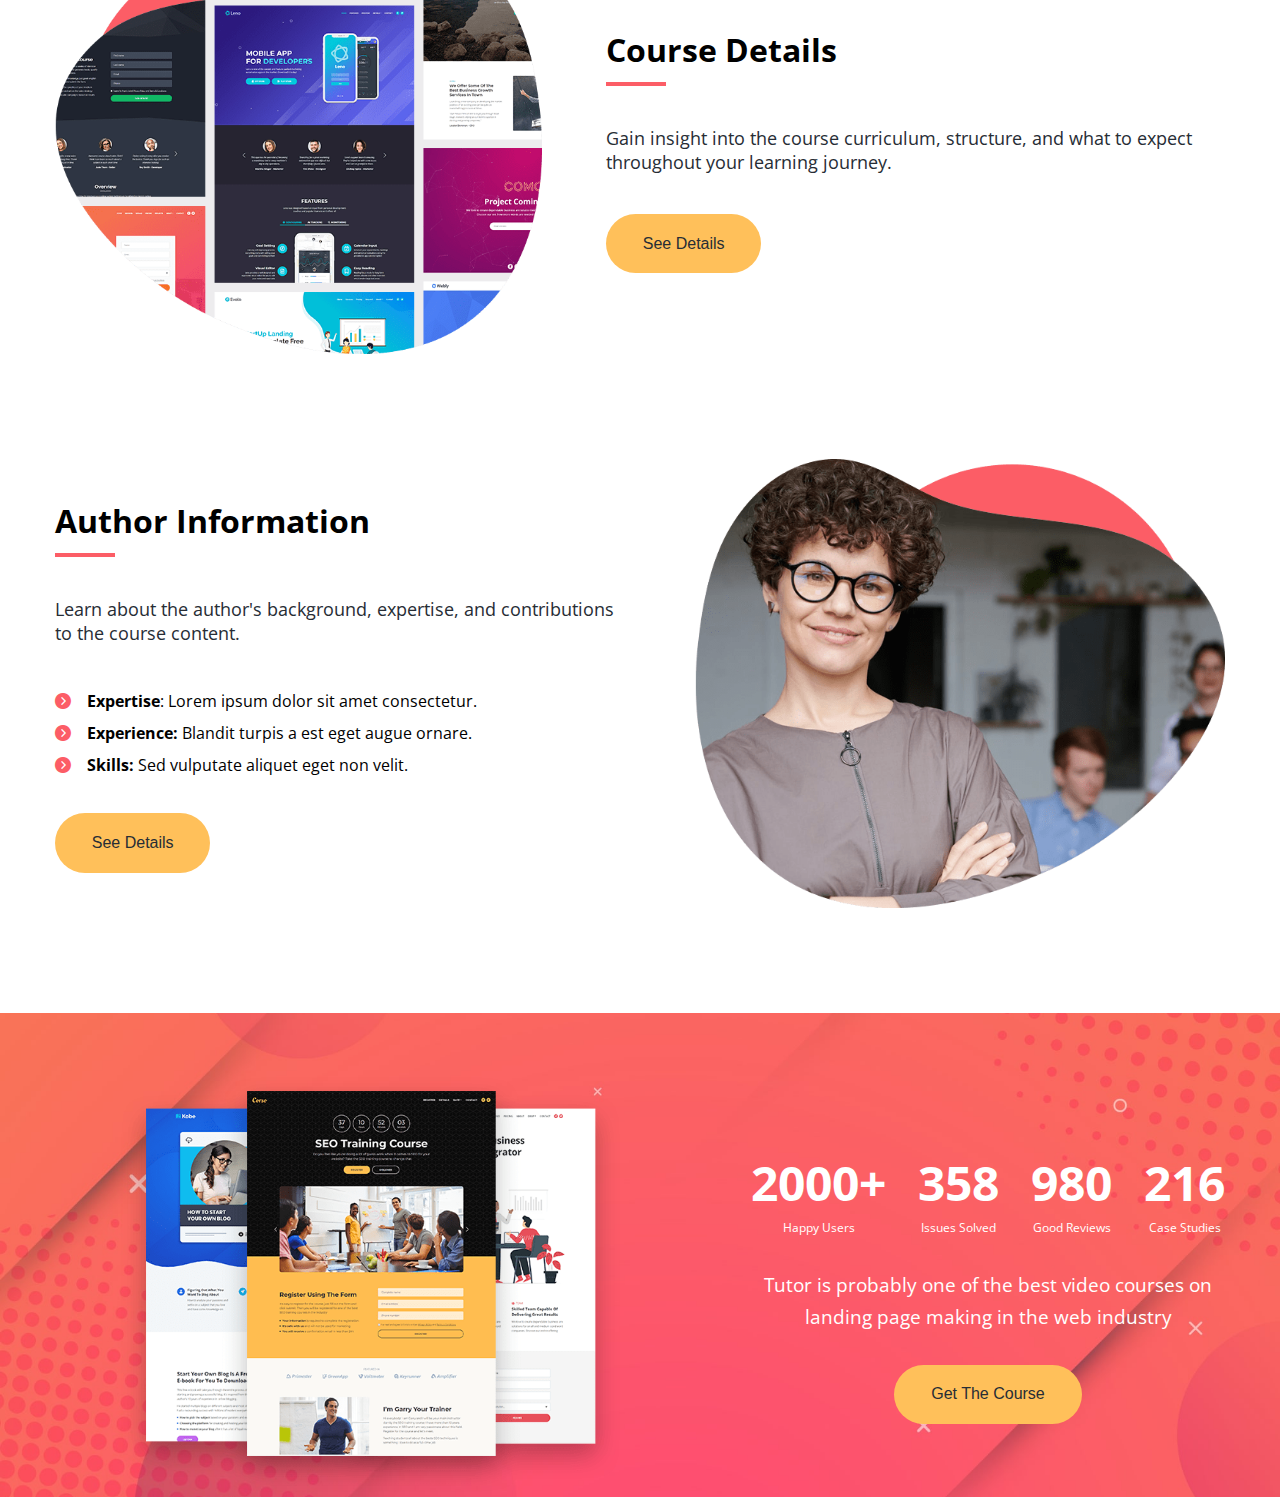
==== commit 17910cd5: "Add stats section" ====
--- a/tutor-website/index.html
+++ b/tutor-website/index.html
@@ -356,6 +356,40 @@
         </div>
       </div>
     </section>
+    <section class="stats">
+      <div class="container stats-container">
+        <div class="flex-block">
+          <div class="flex-block-left">
+            <img src="./images/stats.png" alt="Stats" />
+          </div>
+          <div class="flex-block-right">
+            <div class="stats-items">
+              <div class="stats-item">
+                <h3>2000+</h3>
+                <small>Happy Users</small>
+              </div>
+              <div class="stats-item">
+                <h3>358</h3>
+                <small>Issues Solved</small>
+              </div>
+              <div class="stats-item">
+                <h3>980</h3>
+                <small>Good Reviews</small>
+              </div>
+              <div class="stats-item">
+                <h3>216</h3>
+                <small>Case Studies</small>
+              </div>
+            </div>
+            <p>
+              Tutor is probably one of the best video courses on landing page
+              making in the web industry
+            </p>
+            <button class="btn btn-border">Get The Course</button>
+          </div>
+        </div>
+      </div>
+    </section>
     <script src="./js/script.js"></script>
   </body>
 </html>
--- a/tutor-website/css/styles.css
+++ b/tutor-website/css/styles.css
@@ -293,6 +293,39 @@
   line-height: 2rem;
 }
 
+.stats {
+  background: url("../images/stats-background.jpg") no-repeat center
+    center/cover;
+  padding-top: 4rem;
+  text-align: center;
+  margin: 0 auto;
+  color: #fff;
+  padding-bottom: 0;
+}
+.stats-items {
+  display: flex;
+  align-items: flex-start;
+  margin-bottom: 2rem;
+  gap: 2rem;
+}
+.stats-item h3 {
+  font-size: 3rem;
+}
+.stats-item small {
+  font-size: 12px;
+}
+.stats p {
+  font-size: 1.2rem;
+  max-width: 500px;
+  line-height: 2rem;
+  margin-bottom: 2rem;
+}
+.stats button {
+  margin: 0 auto;
+}
+.flex-block-left img {
+  width: 80%;
+}
 @media (max-width: 1200px) {
   .gallery {
     grid-template-columns: repeat(3, auto);
@@ -376,4 +409,8 @@
   .audience-left {
     display: none;
   }
-}
+  .stats-items {
+    flex-wrap: wrap;
+    justify-content: center;
+  }
+}
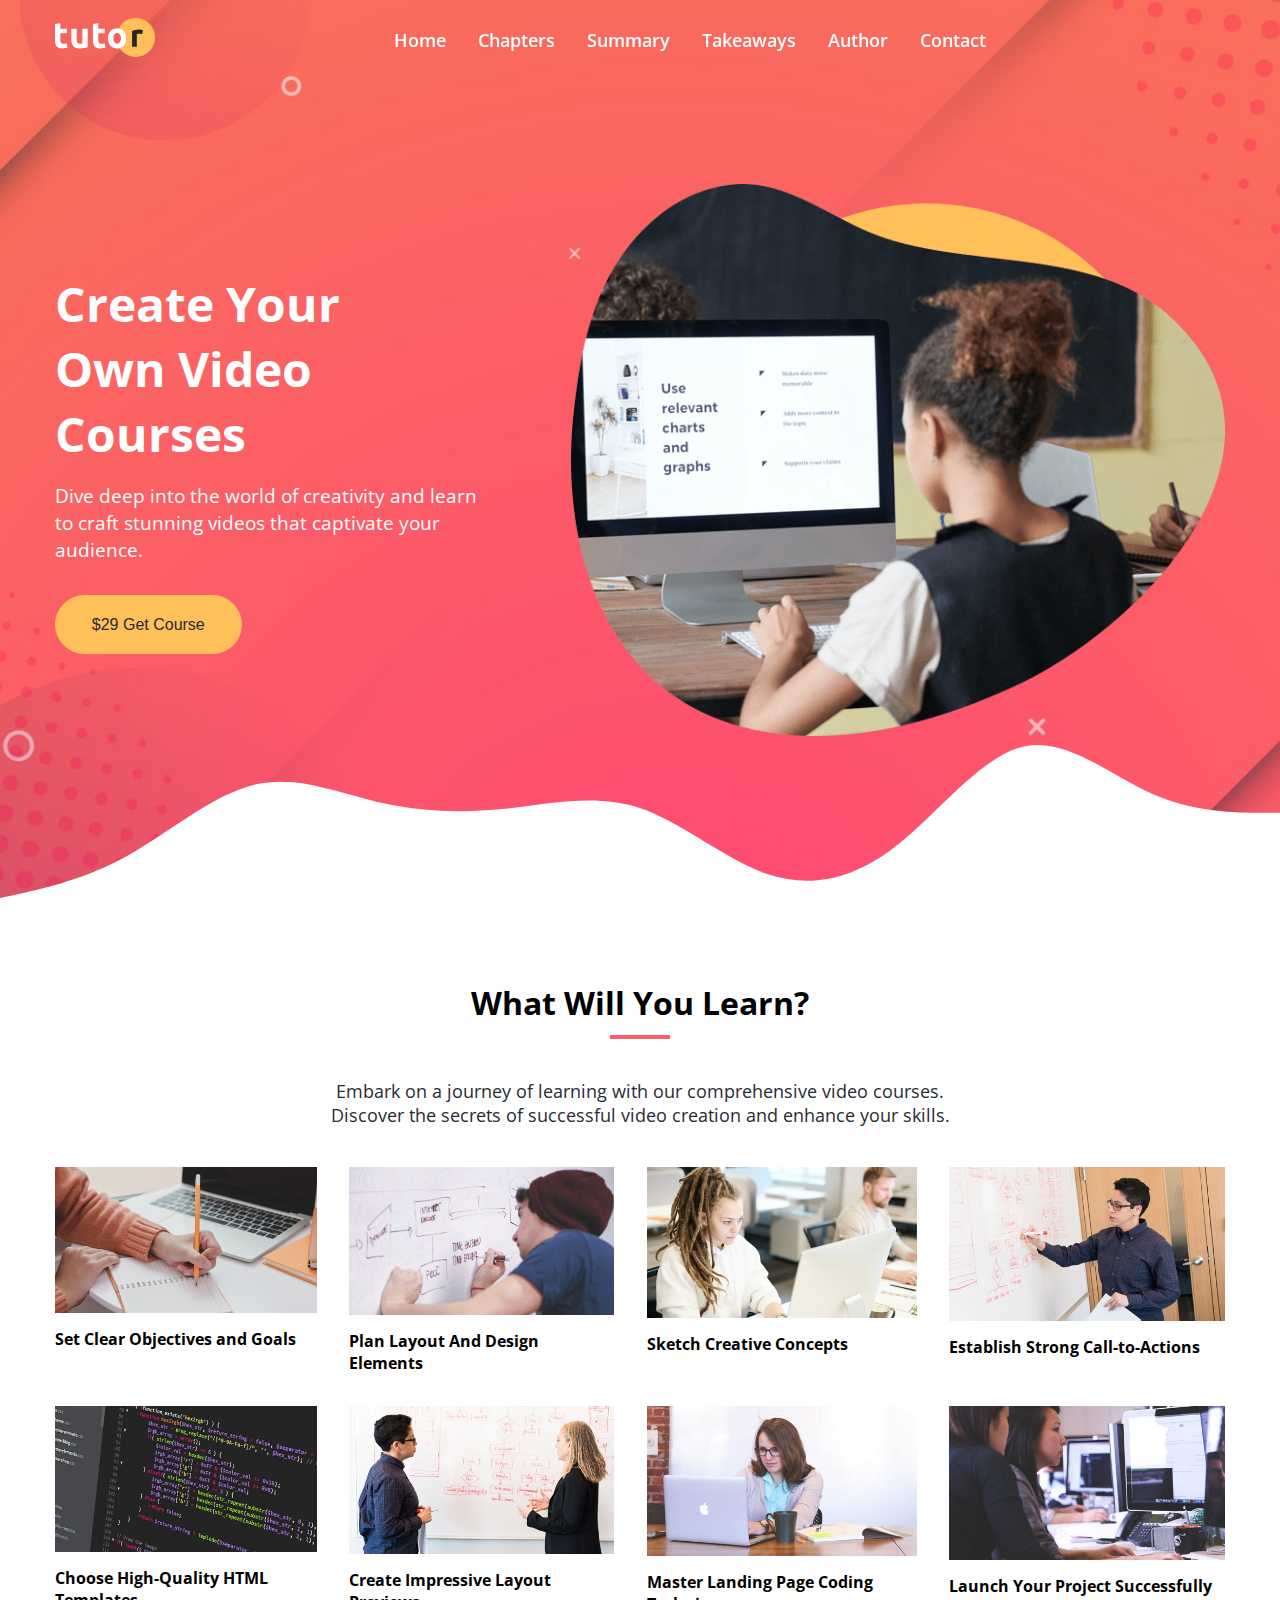
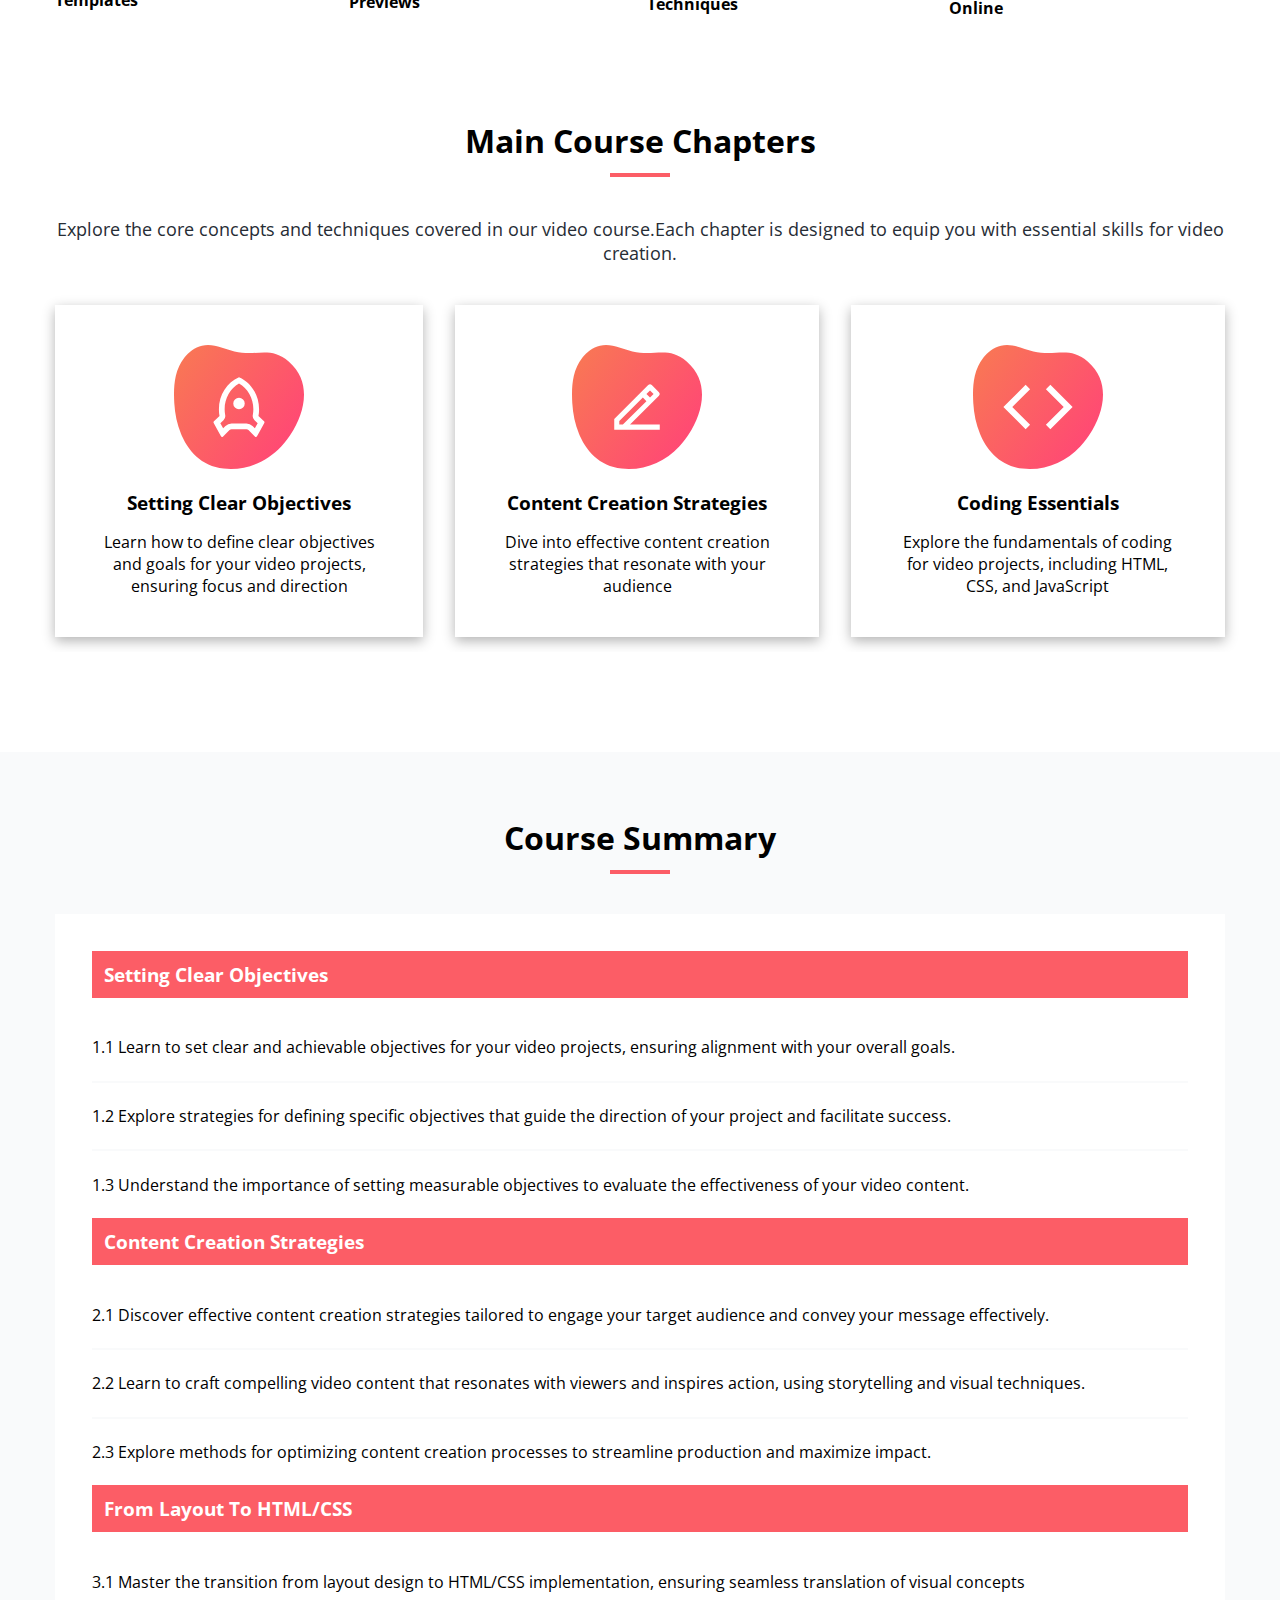
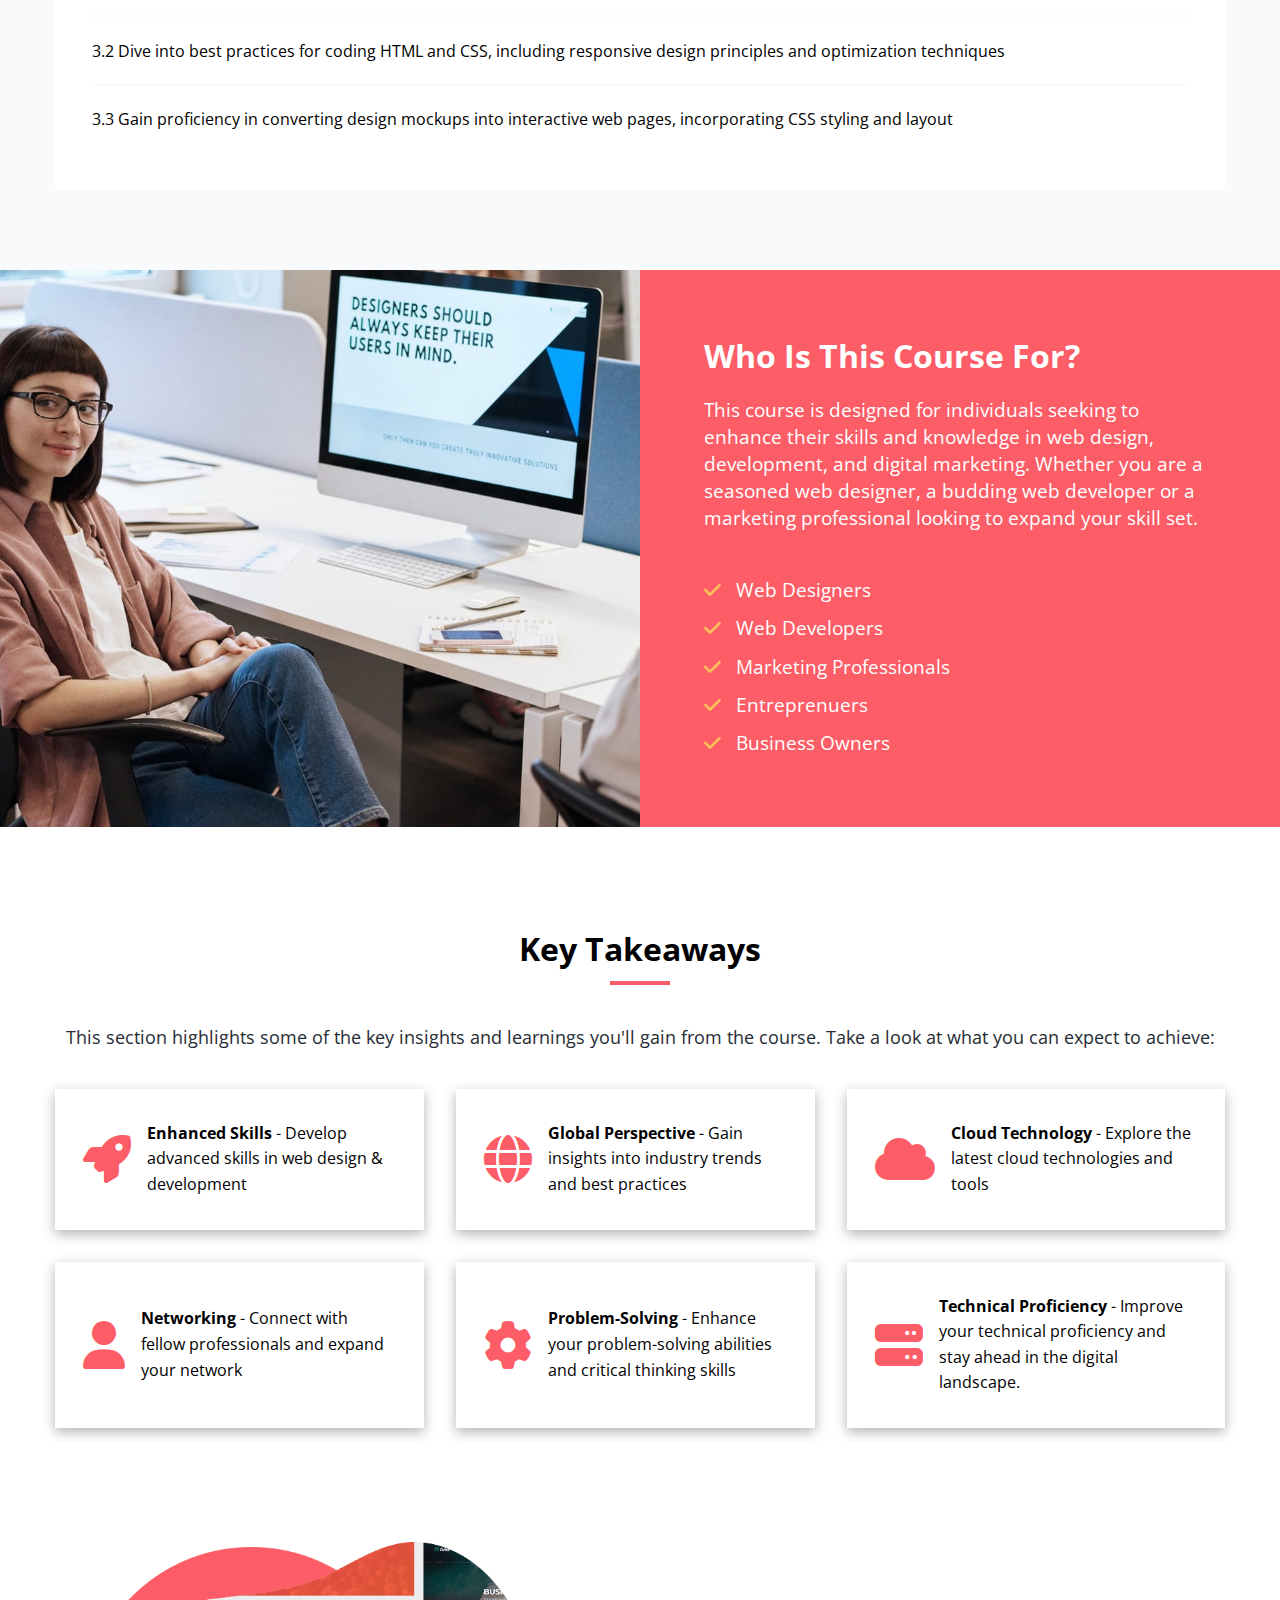
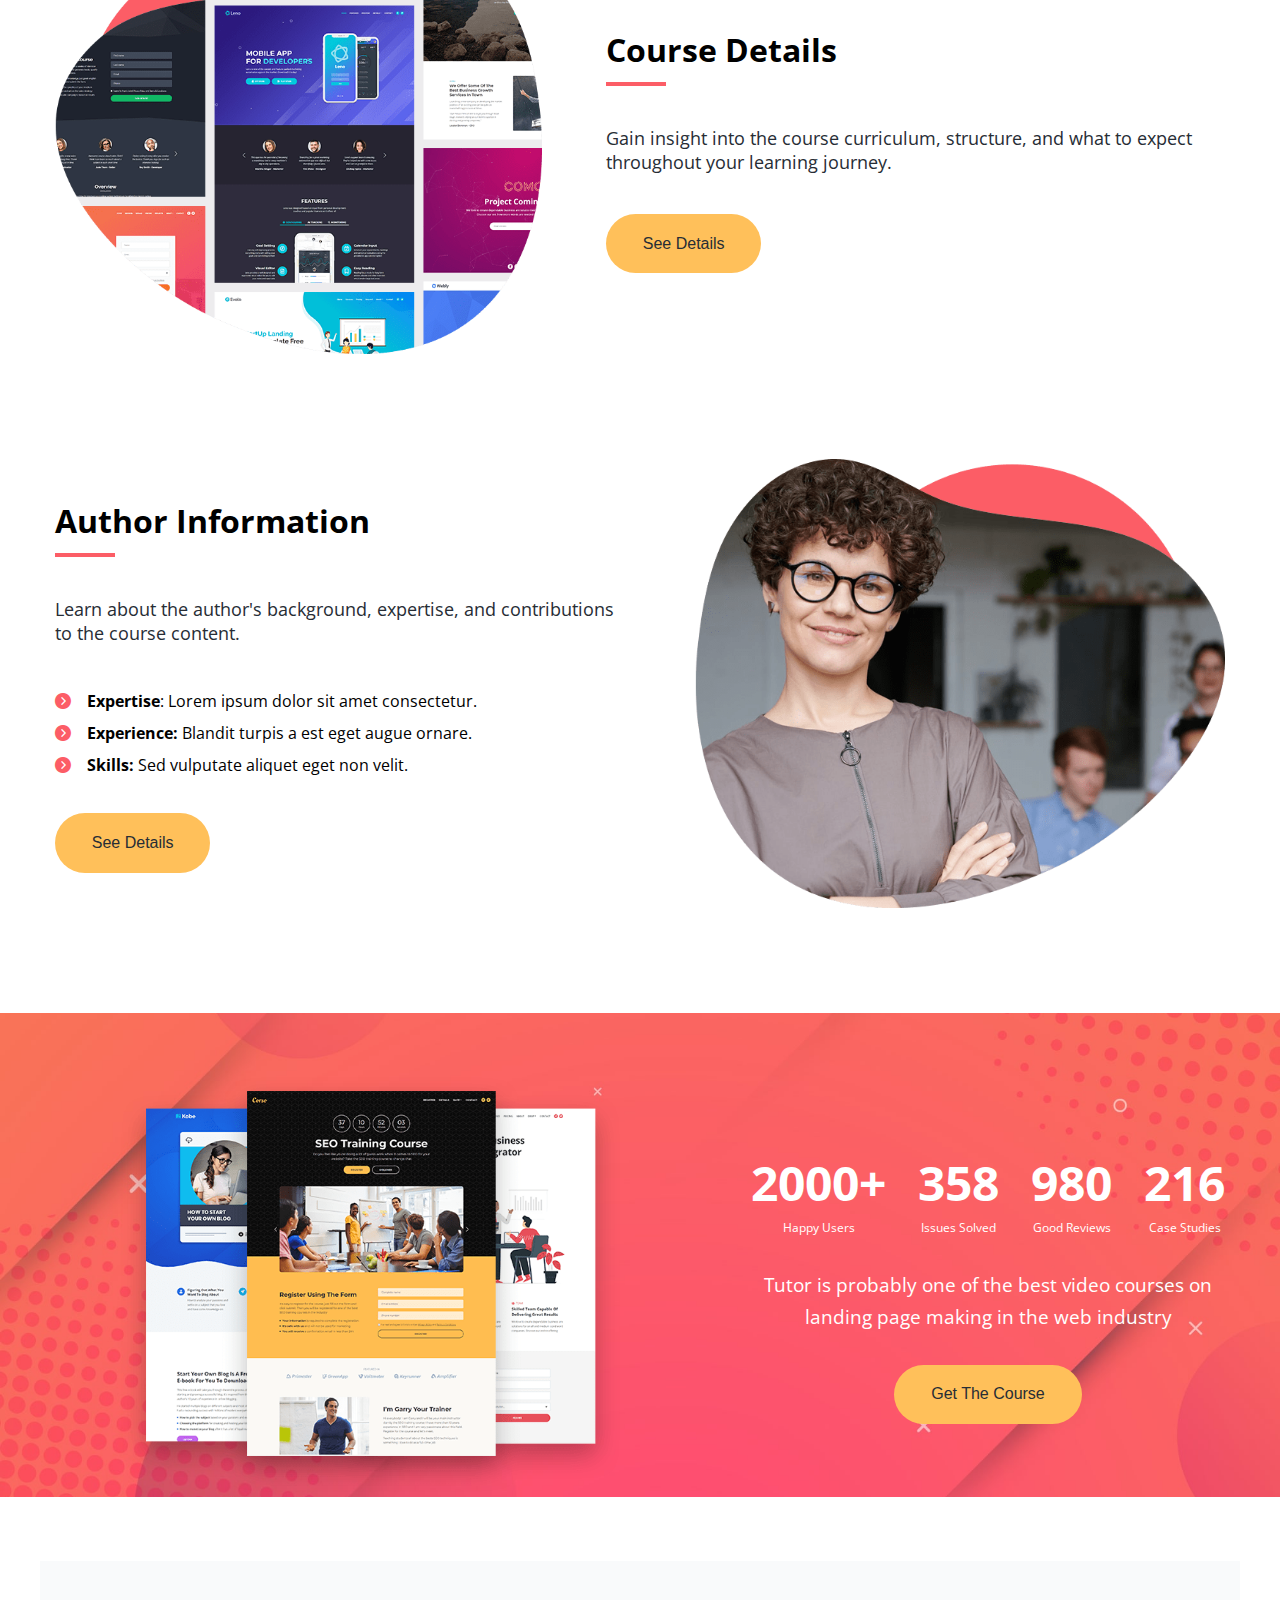
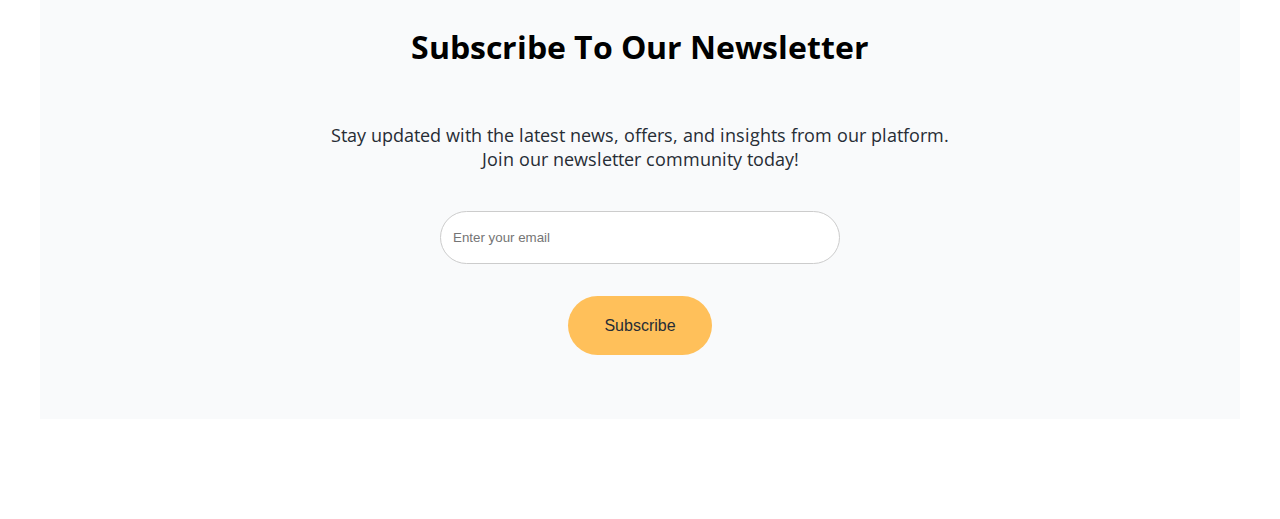
==== commit 124a710b: "Add subscribe section" ====
--- a/tutor-website/index.html
+++ b/tutor-website/index.html
@@ -390,6 +390,24 @@
         </div>
       </div>
     </section>
+    <section class="subscribe">
+      <div class="container subscribe-container">
+        <div class="main-heading">
+          <h2 class="title title-no-line">Subscribe To Our Newsletter</h2>
+          <p class="subtitle">
+            Stay updated with the latest news, offers, and insights from our
+            platform. Join our newsletter community today!
+          </p>
+        </div>
+        <input
+          type="email"
+          name="email"
+          id="email"
+          placeholder="Enter your email"
+        />
+        <button class="btn">Subscribe</button>
+      </div>
+    </section>
     <script src="./js/script.js"></script>
   </body>
 </html>
--- a/tutor-website/css/styles.css
+++ b/tutor-website/css/styles.css
@@ -71,6 +71,9 @@
   background: #fc5d66;
   translate: -50% 0;
 }
+.title-no-line::after {
+  display: none;
+}
 .subtitle {
   font-size: 18px;
   color: #272d35;
@@ -325,6 +328,31 @@
 }
 .flex-block-left img {
   width: 80%;
+}
+
+.subscribe {
+  margin-top: 4rem;
+}
+.subscribe-container {
+  background-color: #f9fafb;
+  padding: 4rem 2rem;
+}
+.subscribe p {
+  max-width: 650px;
+  margin: 0 auto;
+}
+.subscribe input {
+  display: block;
+  margin: 0 auto;
+  border: 1px solid #ccc;
+  width: 100%;
+  max-width: 400px;
+  padding: 18px 12px;
+  border-radius: 50px;
+}
+.subscribe button {
+  margin: 0 auto;
+  margin-top: 2rem;
 }
 @media (max-width: 1200px) {
   .gallery {
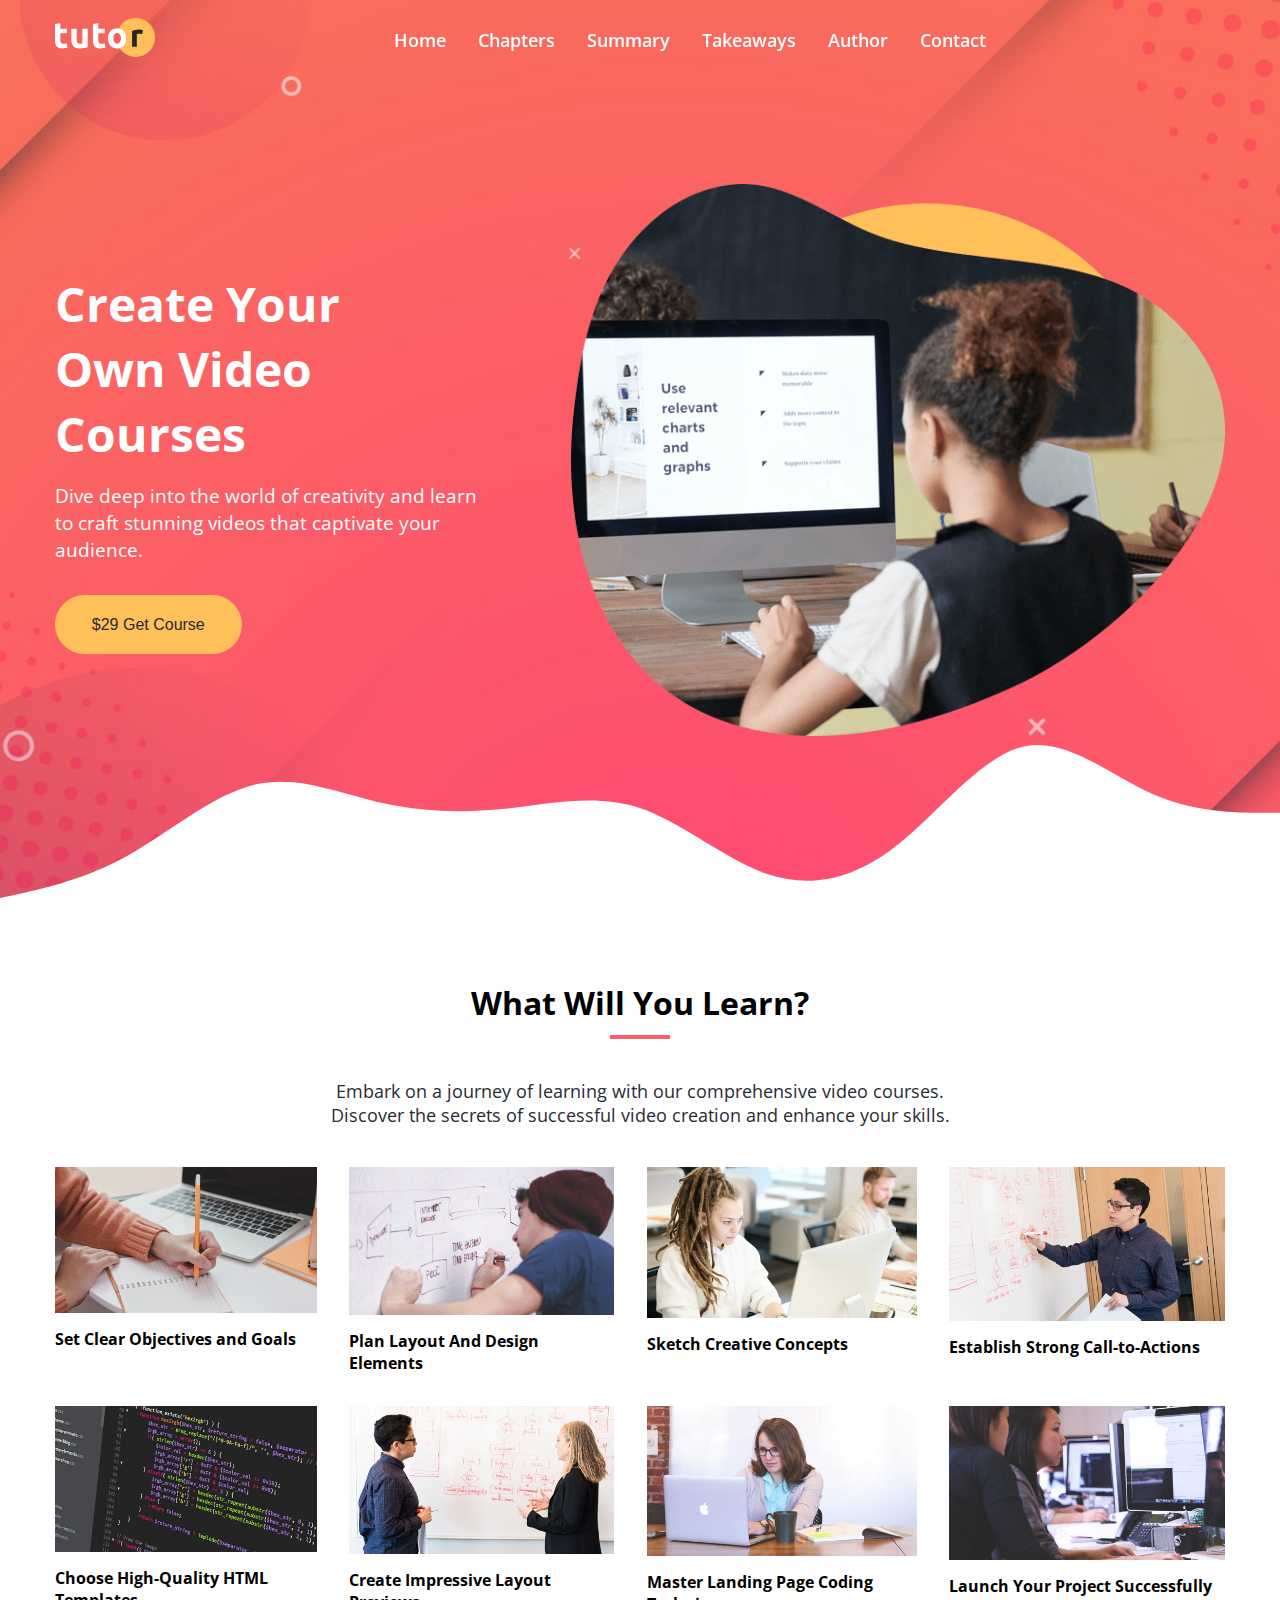
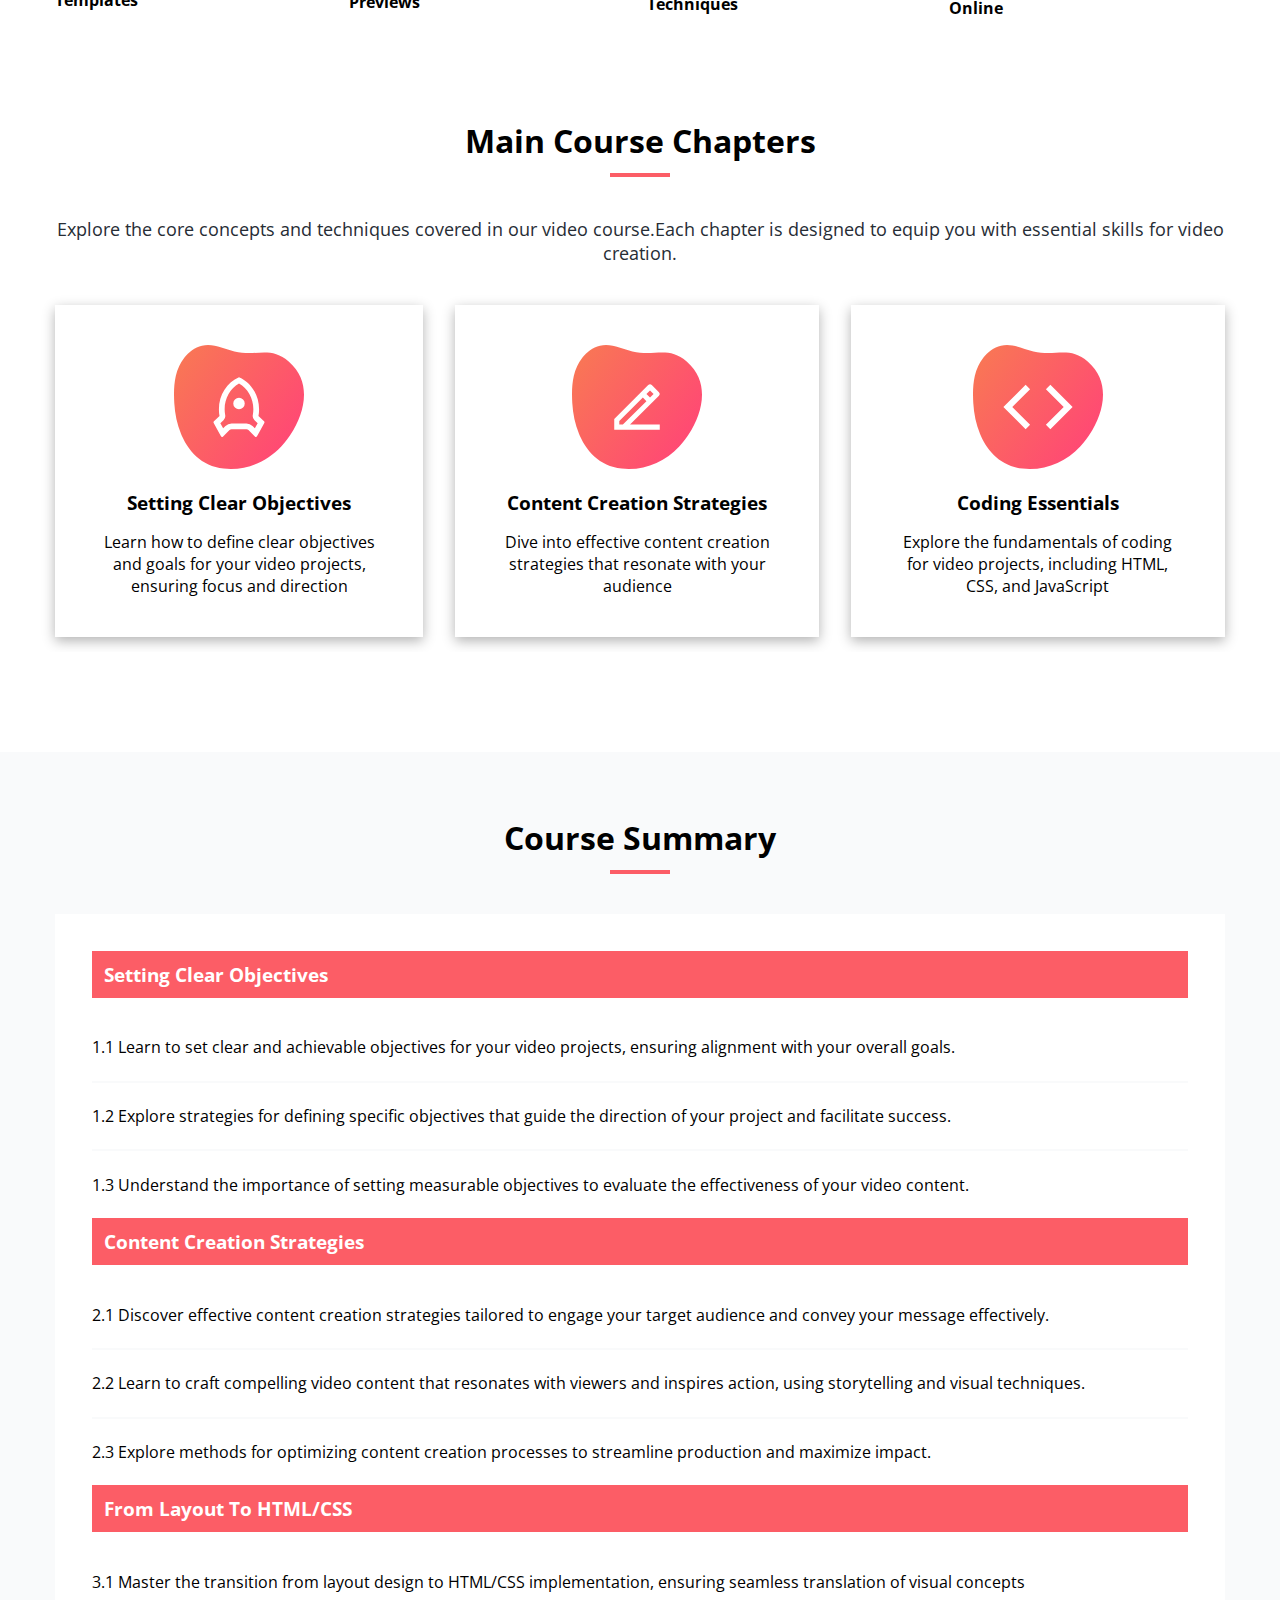
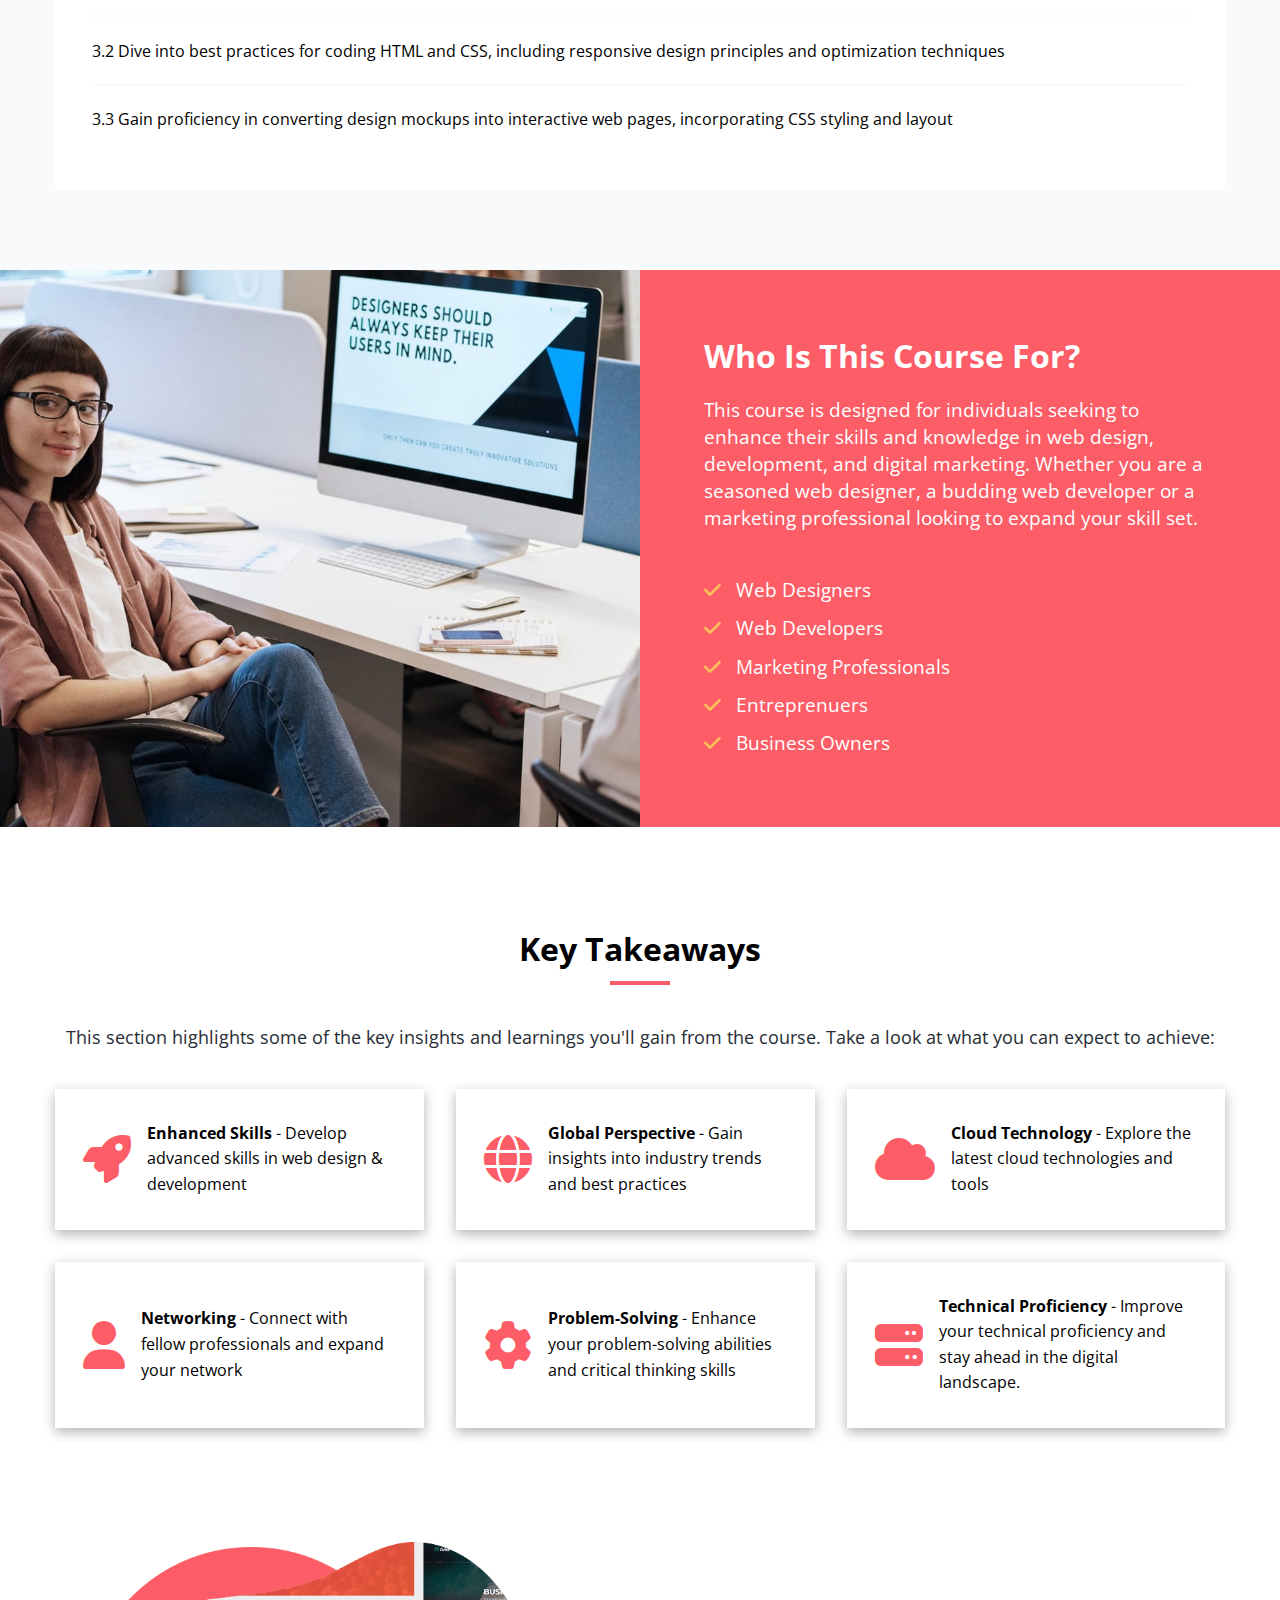
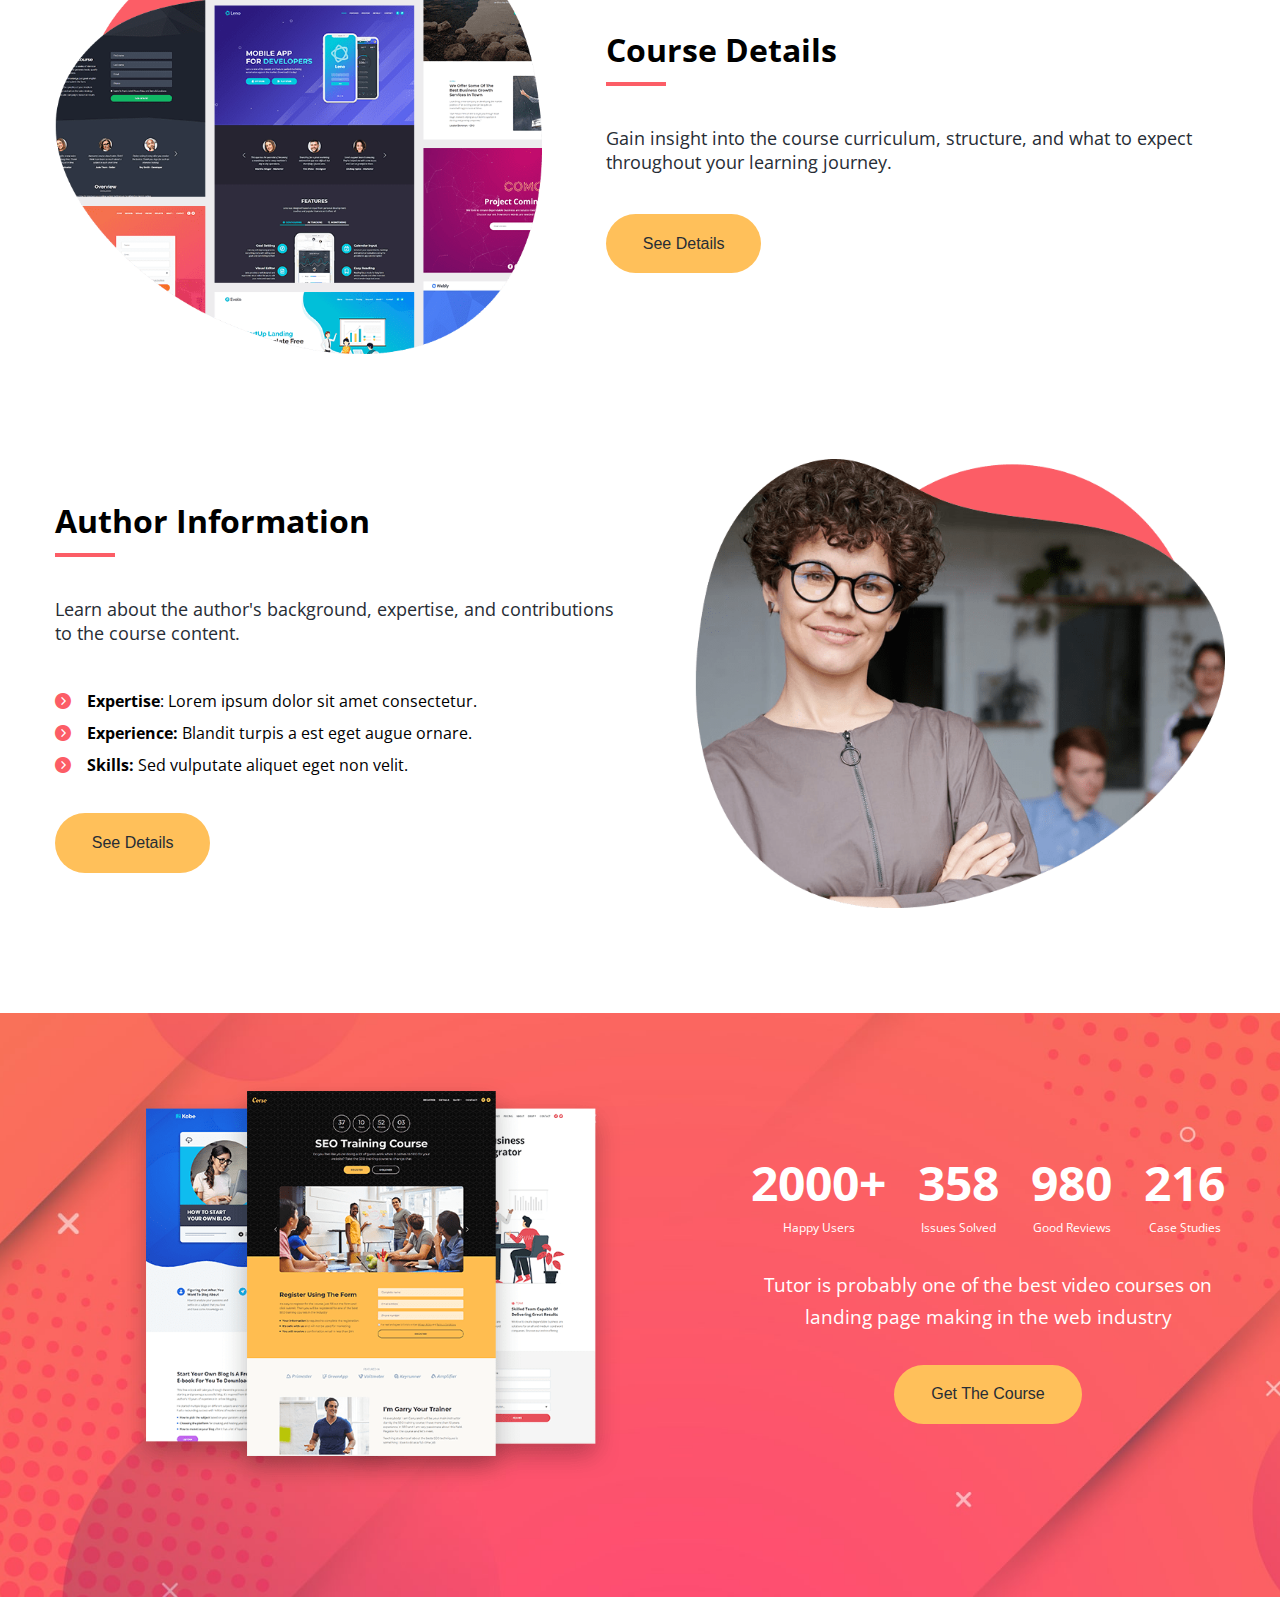
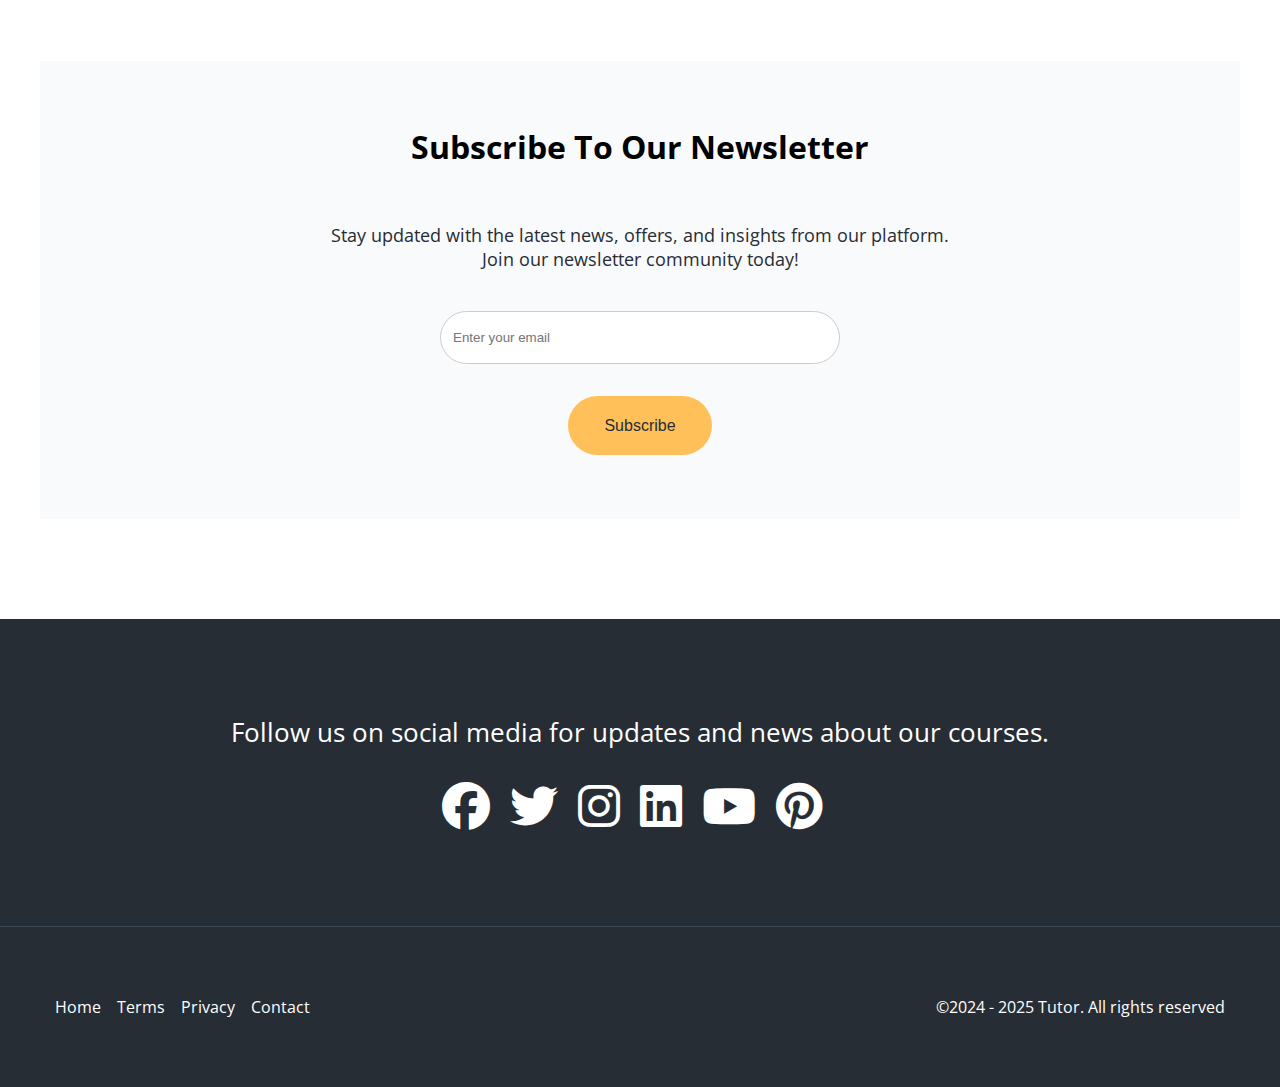
==== commit 7a15b68d: "Footer added" ====
--- a/tutor-website/index.html
+++ b/tutor-website/index.html
@@ -408,6 +408,40 @@
         <button class="btn">Subscribe</button>
       </div>
     </section>
+    <section class="social-media">
+      <div class="container social-media-container">
+        <div class="social-media-top">
+          <p>
+            Follow us on social media for updates and news about our courses.
+          </p>
+          <a href="#"><i class="fa-brands fa-facebook fa-3x"></i></a>
+          <a href="#"><i class="fa-brands fa-twitter fa-3x"></i></a>
+          <a href="#"><i class="fa-brands fa-instagram fa-3x"></i></a>
+          <a href="#"><i class="fa-brands fa-linkedin fa-3x"></i></a>
+          <a href="#"><i class="fa-brands fa-youtube fa-3x"></i></a>
+          <a href="#"><i class="fa-brands fa-pinterest fa-3x"></i></a>
+        </div>
+      </div>
+    </section>
+    <footer class="footer">
+      <div class="container footer-container">
+        <ul class="footer-links">
+          <li>
+            <a href="#">Home</a>
+          </li>
+          <li>
+            <a href="#">Terms</a>
+          </li>
+          <li>
+            <a href="#">Privacy</a>
+          </li>
+          <li>
+            <a href="#">Contact</a>
+          </li>
+        </ul>
+        <p>&copy;2024 - 2025 Tutor. All rights reserved</p>
+      </div>
+    </footer>
     <script src="./js/script.js"></script>
   </body>
 </html>
--- a/tutor-website/css/styles.css
+++ b/tutor-website/css/styles.css
@@ -303,7 +303,6 @@
   text-align: center;
   margin: 0 auto;
   color: #fff;
-  padding-bottom: 0;
 }
 .stats-items {
   display: flex;
@@ -353,6 +352,49 @@
 .subscribe button {
   margin: 0 auto;
   margin-top: 2rem;
+}
+
+.social-media {
+  text-align: center;
+  padding: 6rem 2rem;
+  background: #272d35;
+  color: #fff;
+  border-bottom: 1px solid #384653;
+}
+.social-media-top p {
+  font-size: 1.6rem;
+  margin-bottom: 2rem;
+}
+.social-media i {
+  color: #fff;
+  margin-right: 1rem;
+}
+.social-media i:hover {
+  color: #ffc05a;
+}
+
+.footer {
+  padding: 3rem 2rem;
+  background: #272d35;
+  color: #fff;
+}
+.footer a {
+  color: #fff;
+}
+.footer-container {
+  display: flex;
+  justify-content: space-between;
+  align-items: center;
+}
+.footer-links {
+  display: flex;
+  gap: 1rem;
+}
+.footer-links a {
+  line-height: 4rem;
+}
+.footer-links li a:hover {
+  color: #ffc05a;
 }
 @media (max-width: 1200px) {
   .gallery {
@@ -429,6 +471,11 @@
   .skills-items {
     grid-template-columns: repeat(1, auto);
   }
+  .footer-container {
+    flex-wrap: wrap;
+    justify-content: center;
+    gap: 30px;
+  }
 }
 @media (max-width: 580px) {
   .gallery {
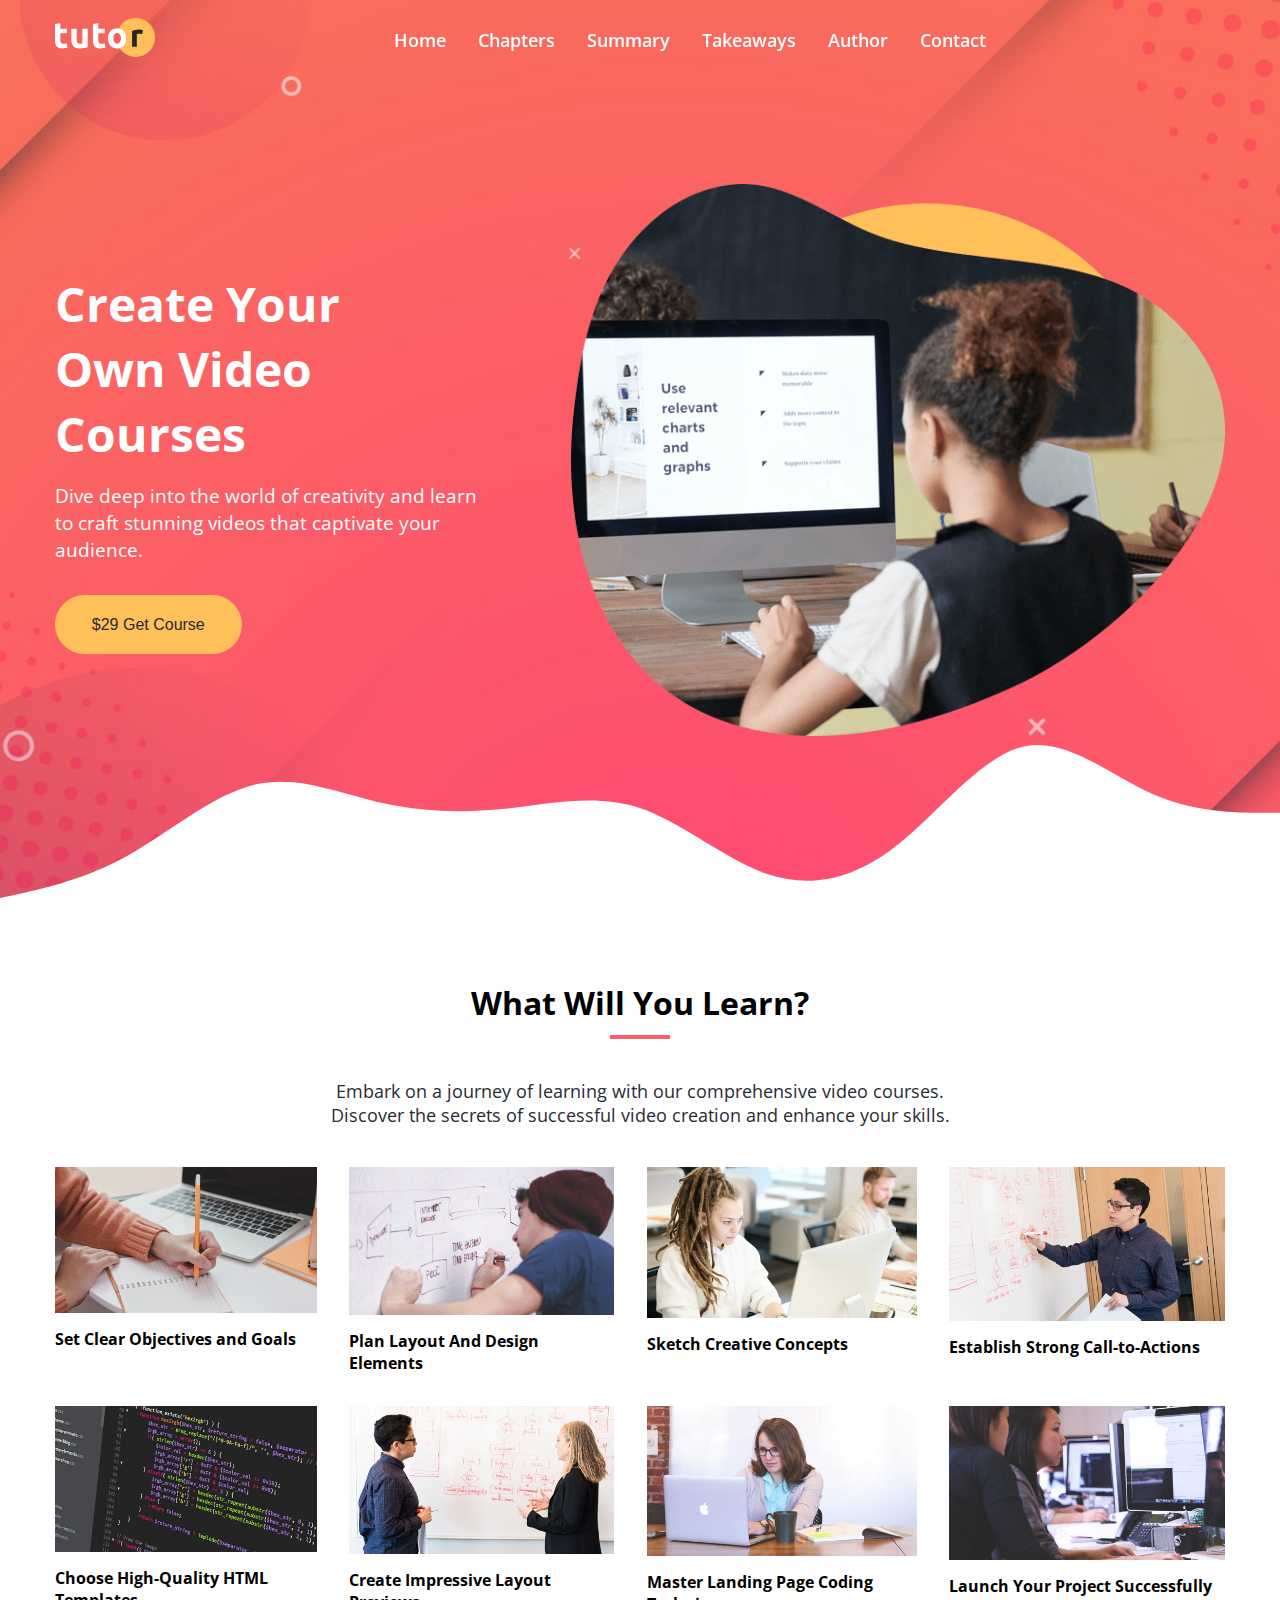
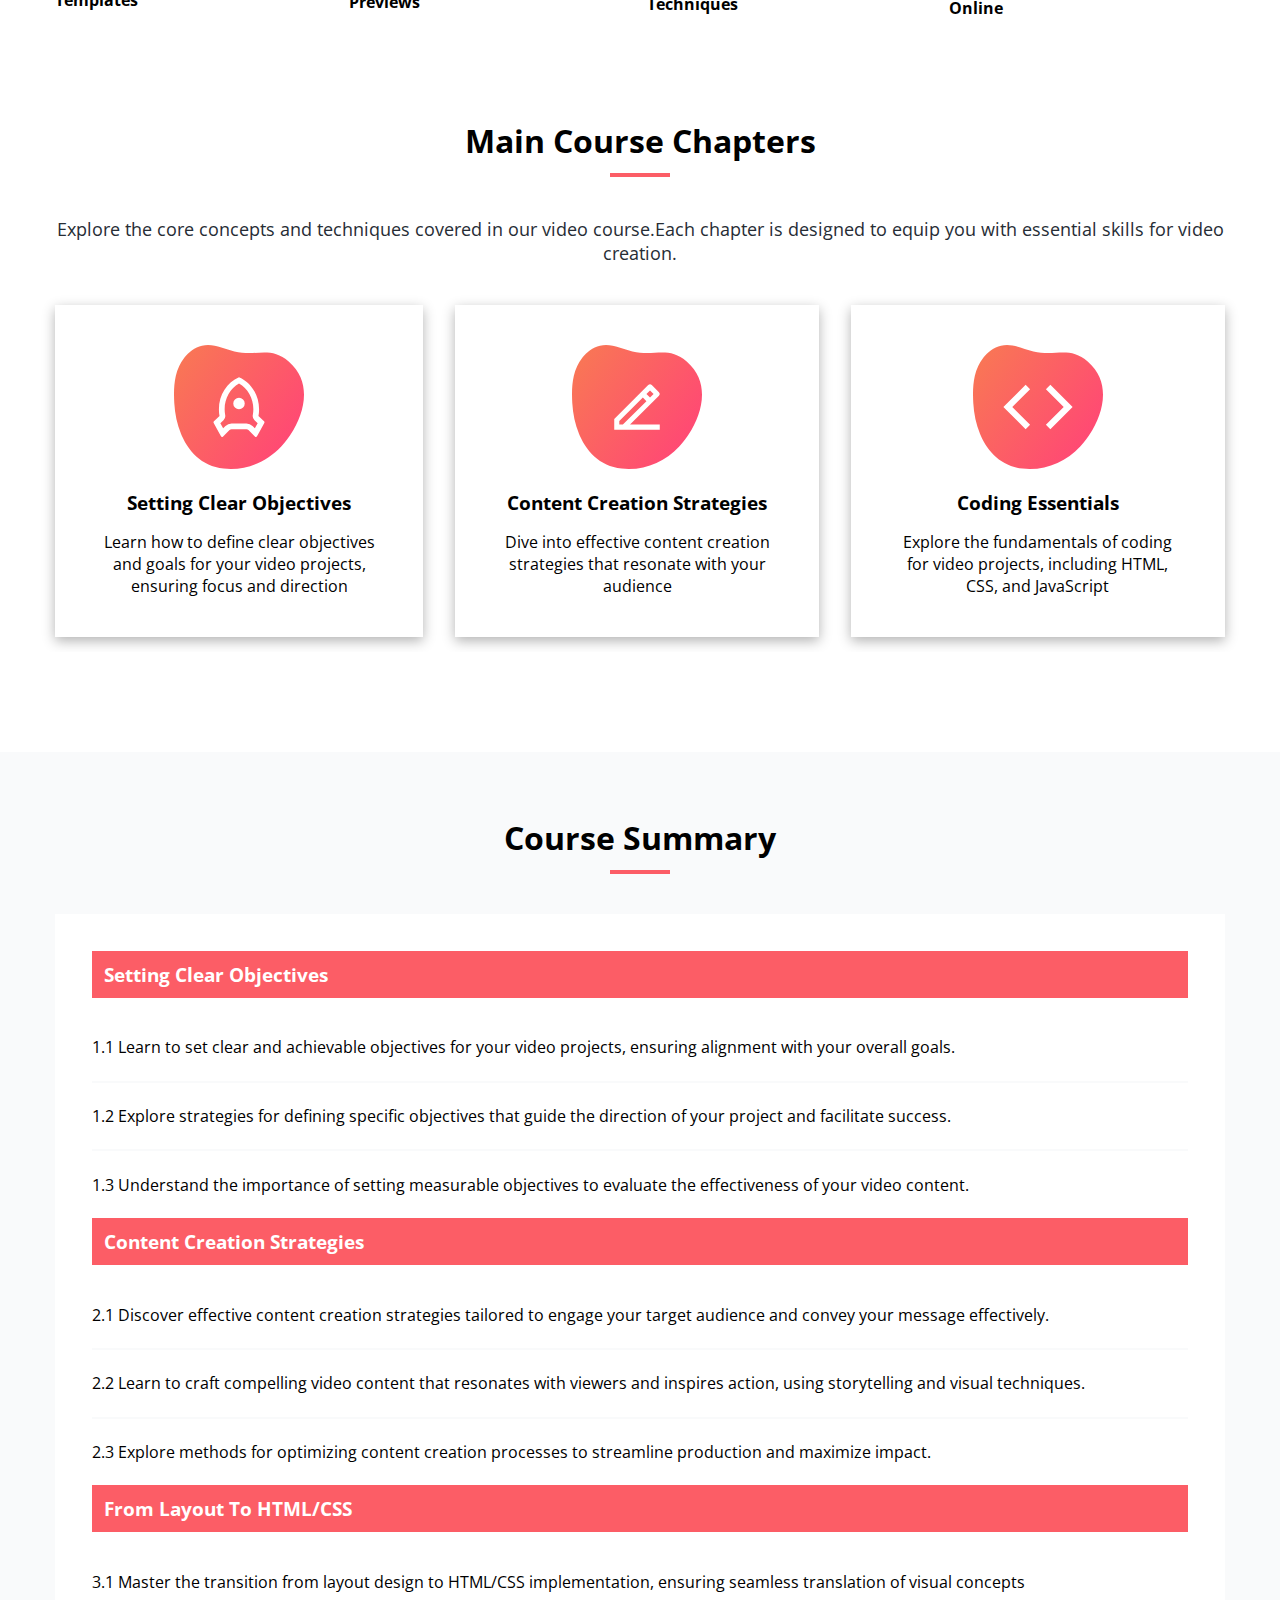
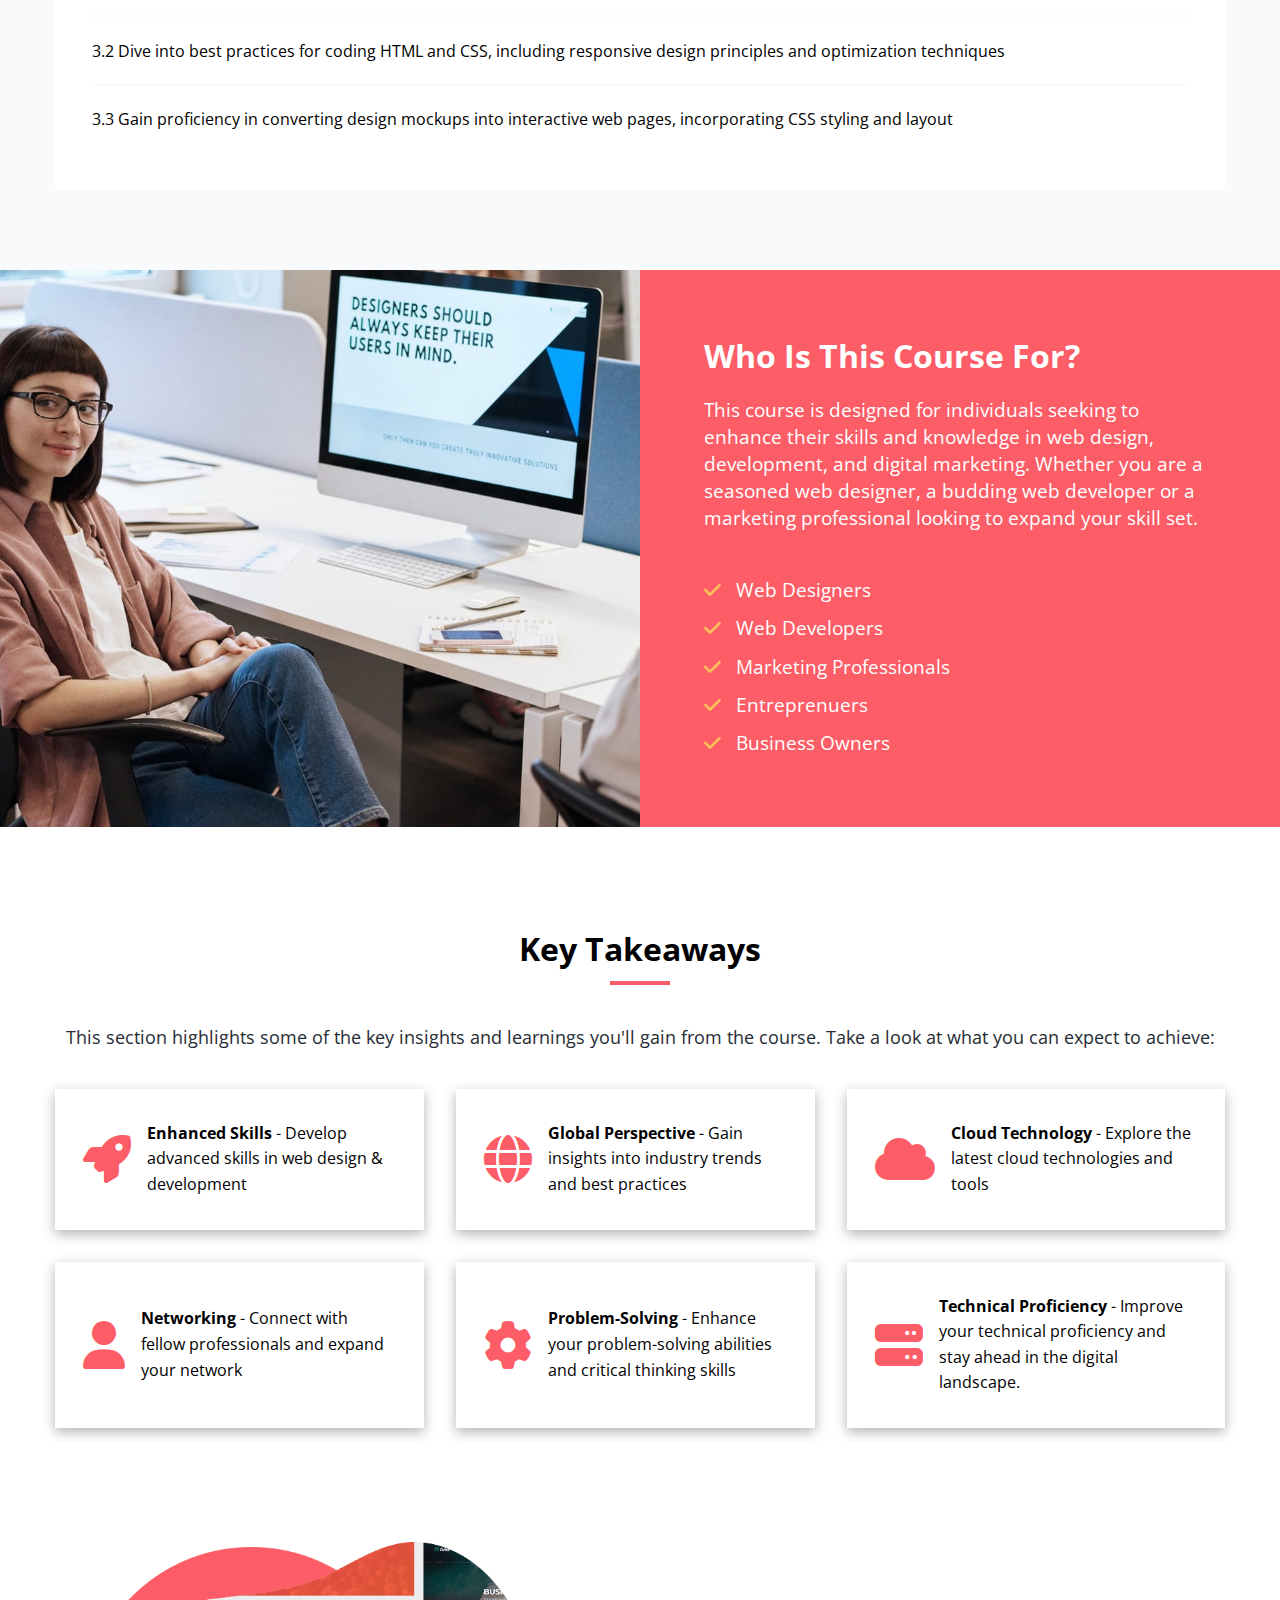
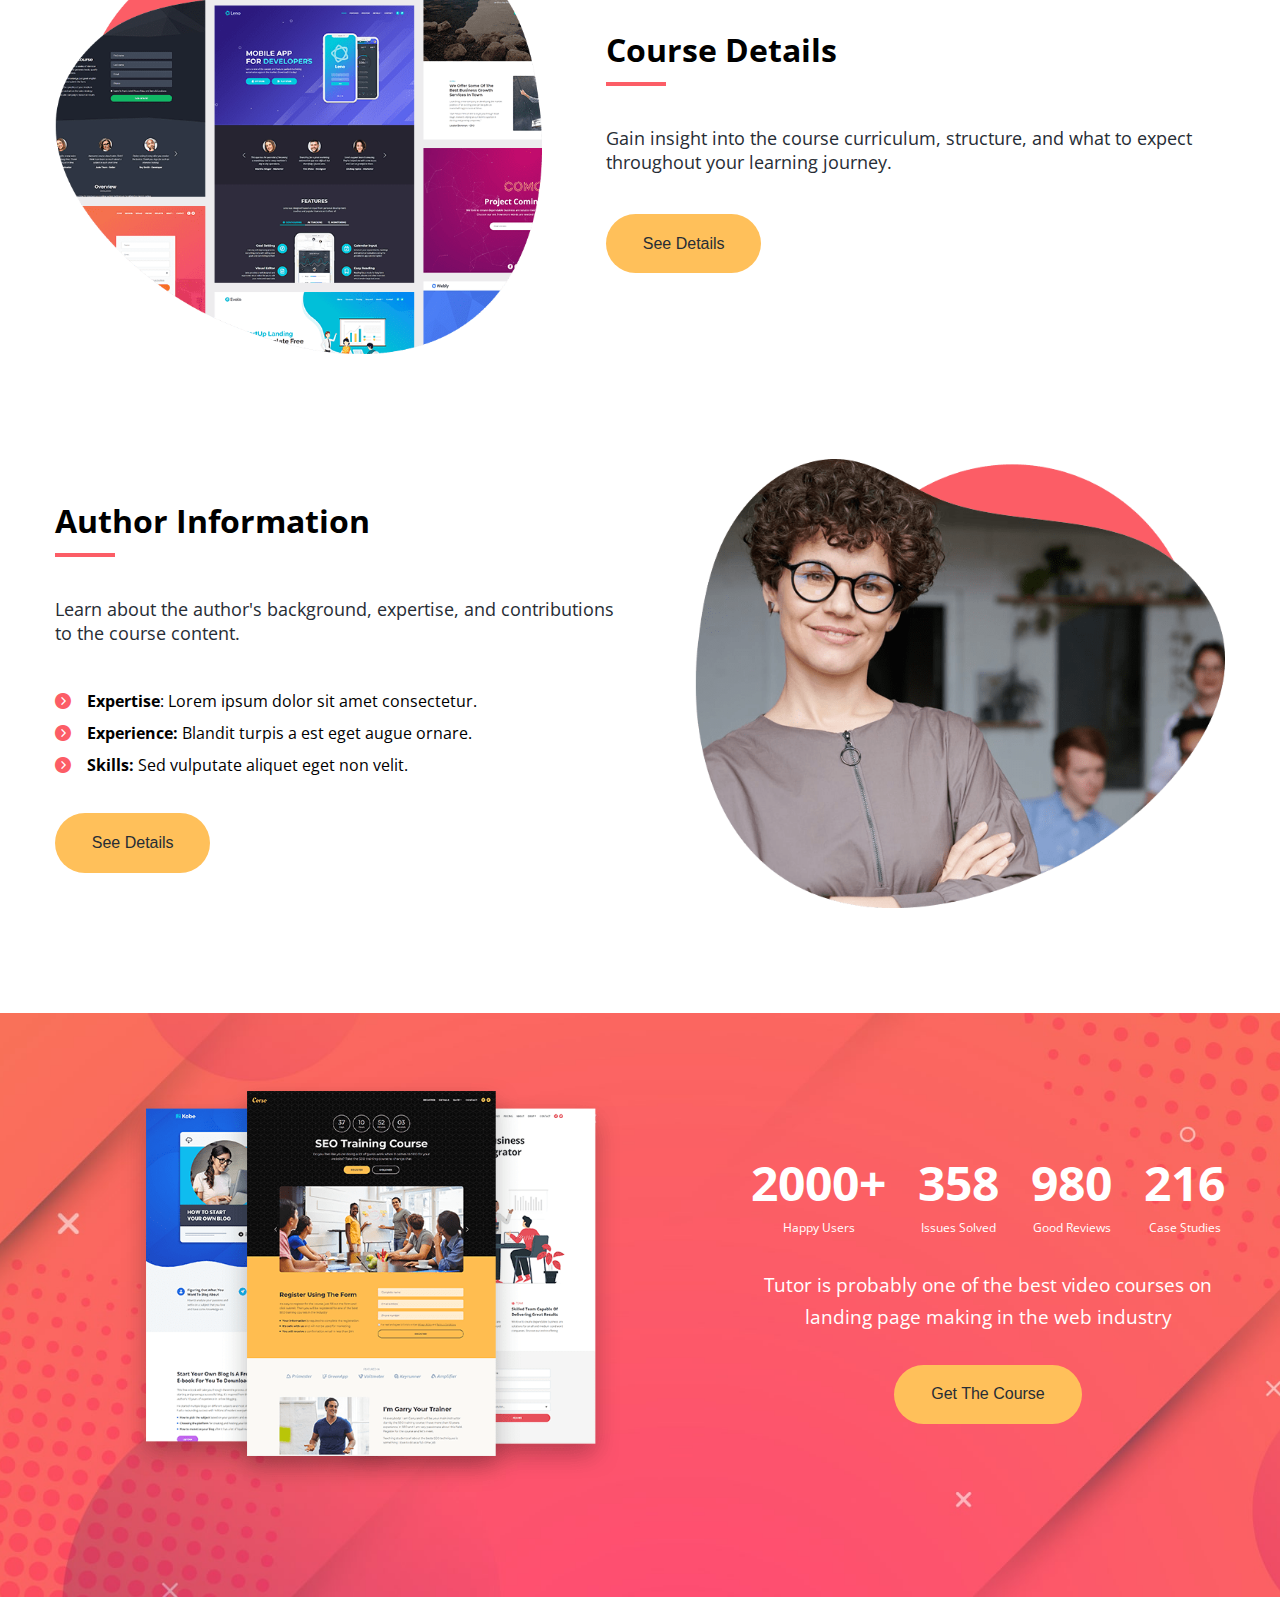
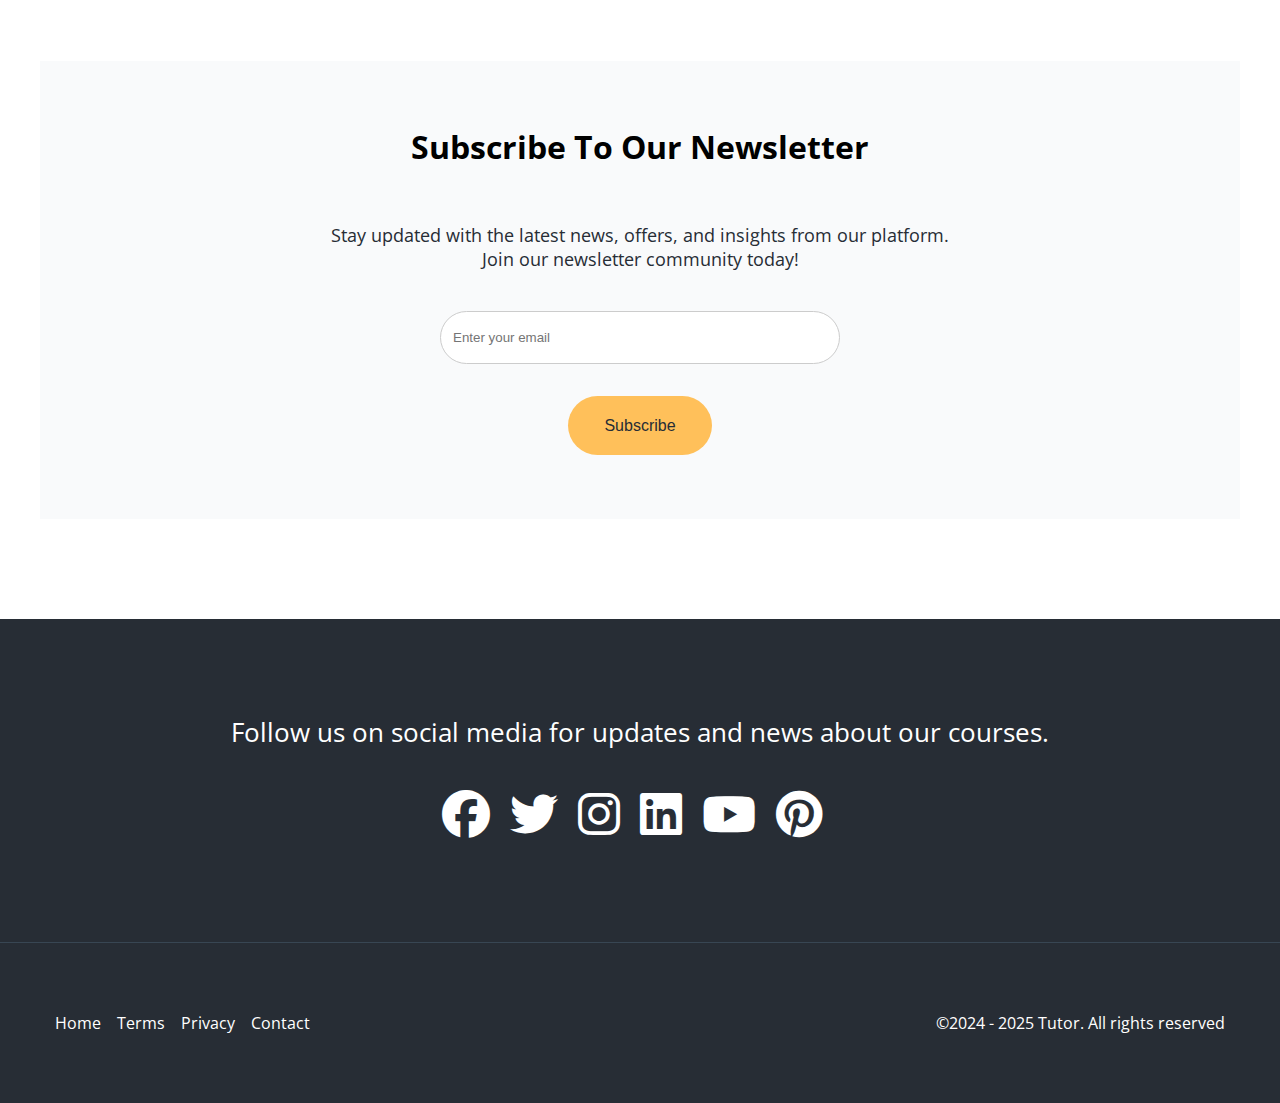
==== commit f11fa29e: "Add contact page" ====
--- a/tutor-website/index.html
+++ b/tutor-website/index.html
@@ -32,19 +32,19 @@
               <a href="#">Home</a>
             </li>
             <li>
-              <a href="#">Chapters</a>
-            </li>
-            <li>
-              <a href="#">Summary</a>
-            </li>
-            <li>
-              <a href="#">Takeaways</a>
-            </li>
-            <li>
-              <a href="#">Author</a>
-            </li>
-            <li>
-              <a href="#">Contact</a>
+              <a href="#chapters">Chapters</a>
+            </li>
+            <li>
+              <a href="#summary">Summary</a>
+            </li>
+            <li>
+              <a href="#takeaways">Takeaways</a>
+            </li>
+            <li>
+              <a href="#author">Author</a>
+            </li>
+            <li>
+              <a href="../contact.html">Contact</a>
             </li>
           </ul>
         </div>
@@ -131,7 +131,7 @@
         </div>
       </div>
     </section>
-    <section class="concepts">
+    <section class="concepts" id="chapters">
       <div class="container concepts-container">
         <div class="main-heading">
           <h2 class="title">Main Course Chapters</h2>
@@ -169,7 +169,7 @@
         </div>
       </div>
     </section>
-    <section class="summary">
+    <section class="summary" id="summary">
       <div class="container summary-container">
         <div class="main-heading">
           <h2 class="title">Course Summary</h2>
@@ -246,7 +246,7 @@
         </div>
       </div>
     </section>
-    <section class="skills">
+    <section class="skills" id="takeaways">
       <div class="container skills-container">
         <div class="main-heading">
           <h2 class="title">Key Takeaways</h2>
@@ -321,7 +321,7 @@
         </div>
       </div>
     </section>
-    <section class="info">
+    <section class="info" id="author">
       <div class="container details-container">
         <div class="flex-block flex-block-inverted">
           <div class="details-left">
--- a/tutor-website/css/styles.css
+++ b/tutor-website/css/styles.css
@@ -1,3 +1,6 @@
+html {
+  scroll-behavior: smooth;
+}
 * {
   margin: 0;
   padding: 0;
@@ -33,6 +36,9 @@
   max-width: 1200px;
   margin: 0 auto;
   padding-inline: 15px;
+}
+.container-sm {
+  max-width: 1000px;
 }
 .main-heading {
   margin-bottom: 40px;
@@ -87,6 +93,9 @@
   color: #272d35;
   transition: all 0.3s ease;
 }
+.btn-full {
+  width: 100%;
+}
 .btn-border:hover {
   border: 1px solid #fff;
 }
@@ -368,6 +377,7 @@
 .social-media i {
   color: #fff;
   margin-right: 1rem;
+  line-height: 4rem;
 }
 .social-media i:hover {
   color: #ffc05a;
@@ -395,6 +405,51 @@
 }
 .footer-links li a:hover {
   color: #ffc05a;
+}
+
+/* COntact */
+.contact {
+  padding-top: 120px;
+  background: #fc5d66;
+  margin-bottom: 4rem;
+}
+.contact h2 {
+  color: #fff;
+  font-size: 2.5rem;
+  font-weight: 700;
+  padding-left: 100px;
+}
+
+.form input,
+.form textarea {
+  display: block;
+  padding: 1.2rem 1rem;
+  width: 100%;
+  border: 1px solid #ccc;
+  margin: 1.5rem 0;
+  font-size: 18px;
+}
+
+.location h2 {
+  margin-bottom: 0;
+}
+.location p {
+  color: #272d35;
+  font-size: 16px;
+  margin-bottom: 2rem;
+}
+.location .map {
+  position: relative;
+  height: 500px;
+  /* padding-bottom: 50%; */
+}
+.map iframe {
+  position: absolute;
+  top: 0;
+  left: 0;
+  width: 100%;
+  height: 100%;
+  border: none;
 }
 @media (max-width: 1200px) {
   .gallery {
